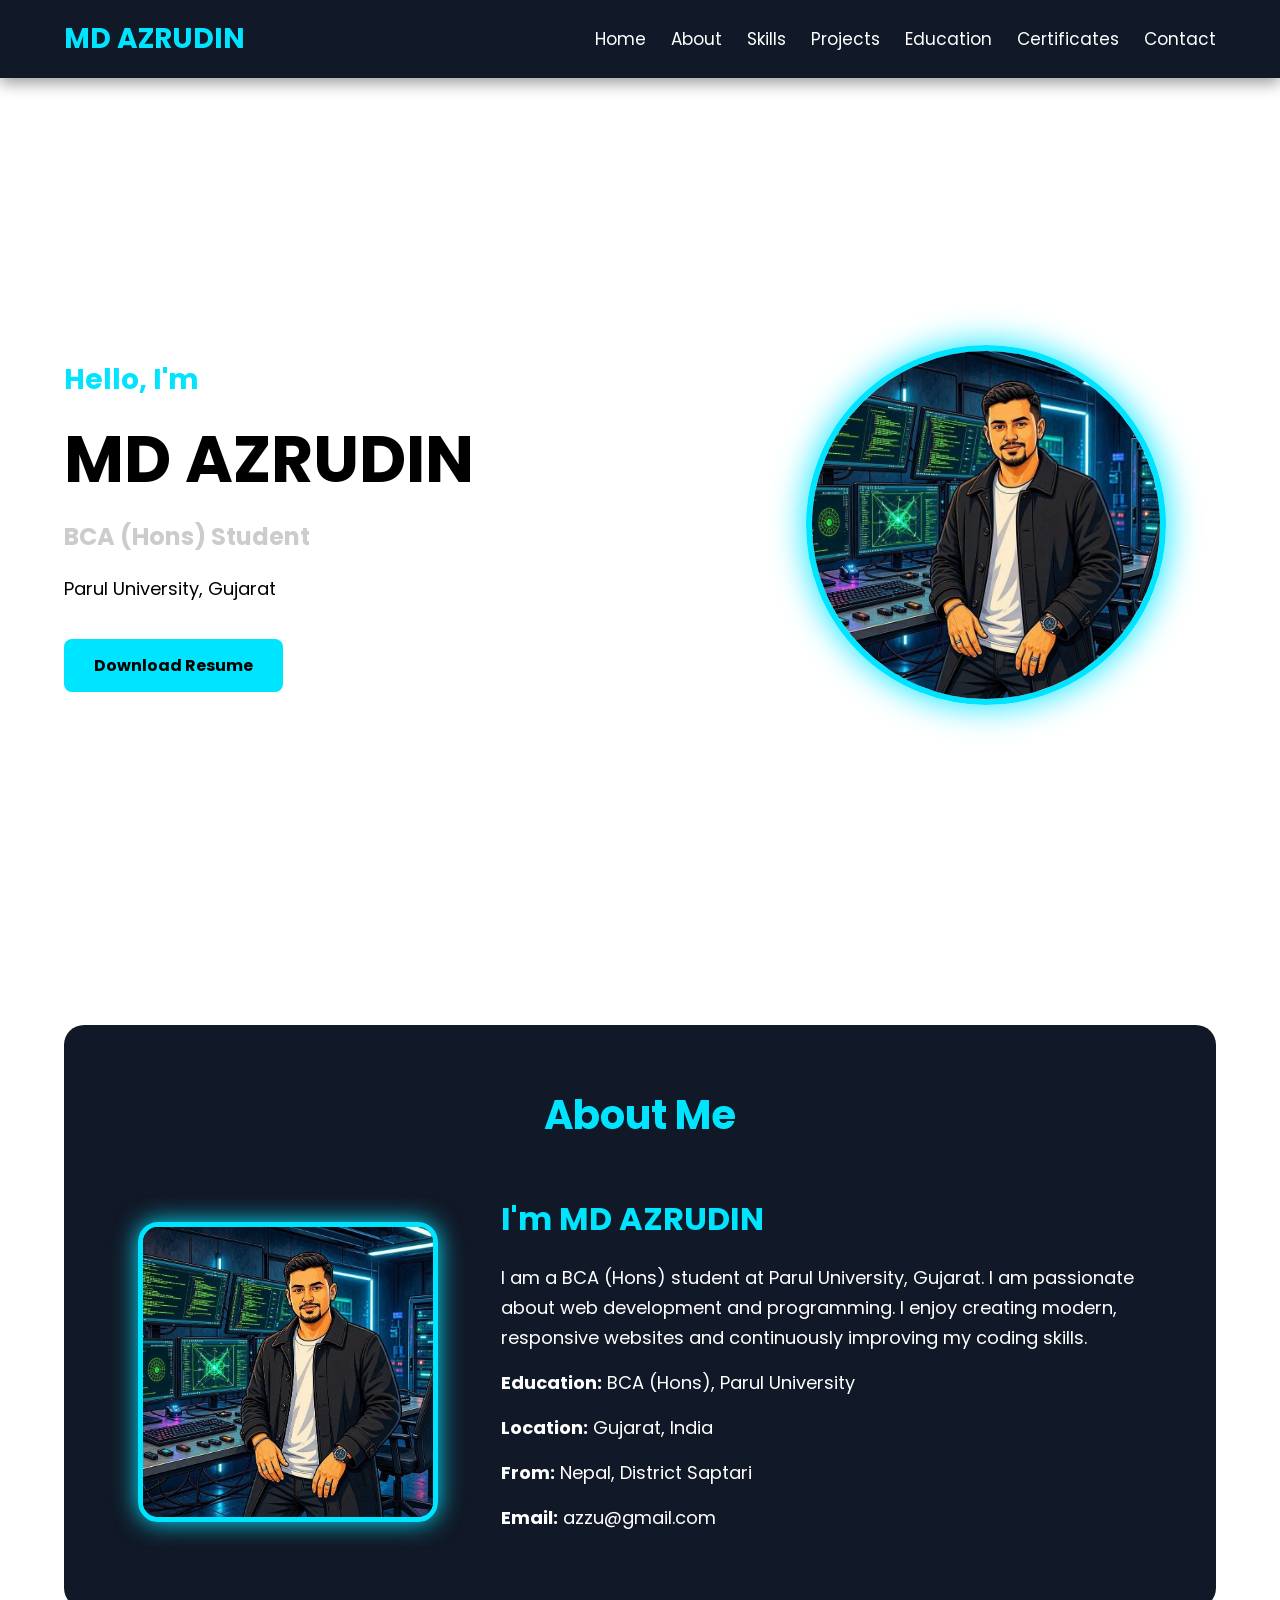
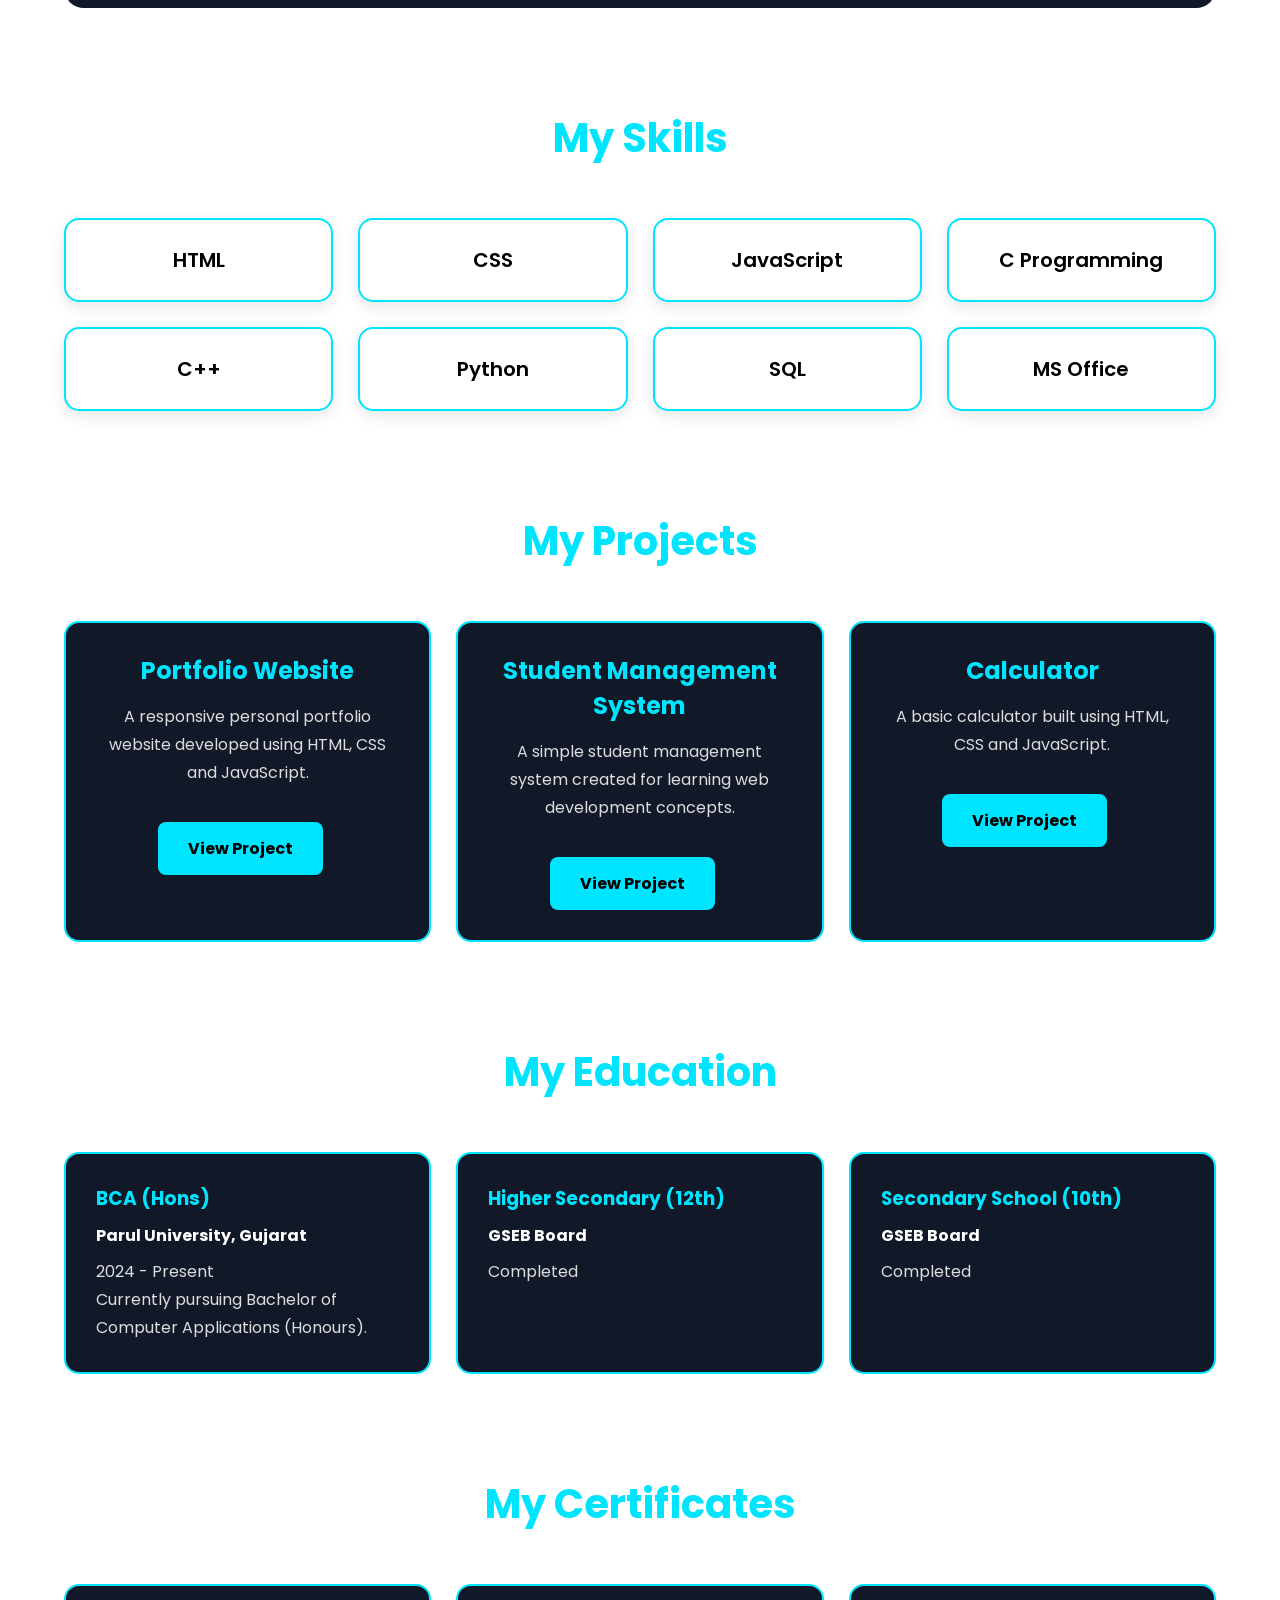
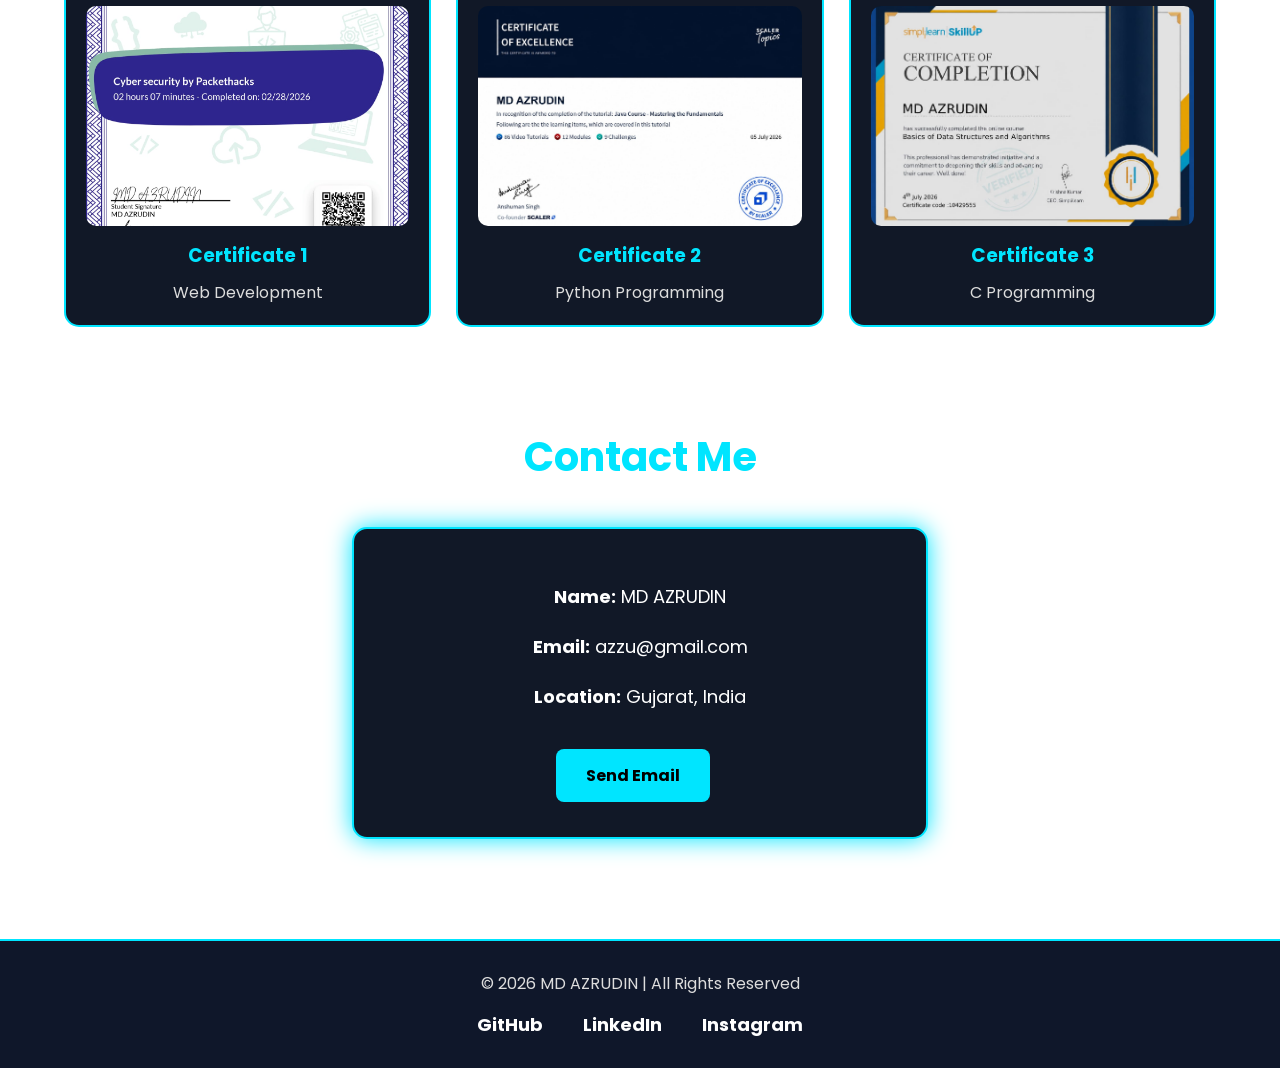
==== index.html @ 86a969c1 "Fix HTML structure and formatting issues" ====
1   <!DOCTYPE html>
<html lang="en">
<head>
    <meta charset="UTF-8">
    <meta name="viewport" content="width=device-width, initial-scale=1.0">
    <title>MD AZRUDIN | Portfolio</title>

    <link rel="stylesheet" href="style.css">

    <link href="https://fonts.googleapis.com/css2?family=Poppins:wght@300;400;600;700&display=swap" rel="stylesheet">
</head>

<body>

<header>

    <nav>

        <div class="logo">
            MD AZRUDIN
        </div>

        <ul>
          <li><a href="#">Home</a></li>
<li><a href="#about">About</a></li>
<li><a href="#skills">Skills</a></li>
<li><a href="#projects">Projects</a></li>
<li><a href="#education">Education</a></li>
<li><a href="#certificates">Certificates</a></li>
<li><a href="#contact">Contact</a></li>
         

        </ul>

    </nav>

</header>

<section class="hero">

    <div class="left">

        <h3>Hello, I'm</h3>

        <h1>MD AZRUDIN</h1>

        <h2>BCA (Hons) Student</h2>

        <p>
            Parul University, Gujarat
        </p>

    

<a href="resume.pdf" class="btn" download>Download Resume</a>
    </div>

    <div class="right">

        <img src="profile.jpg" alt="Profile">

    </div>

</section>
<section id="about" class="about">

    <h2>About Me</h2>

    <div class="about-container">

        <div class="about-image">
            <img src="profile.jpg" alt="About Photo">
        </div>

        <div class="about-text">
            <h3>I'm MD AZRUDIN</h3>

            <p>
                I am a BCA (Hons) student at Parul University, Gujarat. I am passionate about web development and programming. I enjoy creating modern, responsive websites and continuously improving my coding skills.
            </p>

            <p><strong>Education:</strong> BCA (Hons), Parul University</p>
            <p><strong>Location:</strong> Gujarat, India</p>
            <p><strong>From:</strong> Nepal, District Saptari</p>
            <p><strong>Email:</strong> azzu@gmail.com</p>

        </div>

    </div>

</section>
<section id="skills" class="skills">

    <h2>My Skills</h2>

    <div class="skills-container">

        <div class="skill-box">HTML</div>
        <div class="skill-box">CSS</div>
        <div class="skill-box">JavaScript</div>
        <div class="skill-box">C Programming</div>
        <div class="skill-box">C++</div>
        <div class="skill-box">Python</div>
        <div class="skill-box">SQL</div>
        <div class="skill-box">MS Office</div>

    </div>

</section>

<section id="projects" class="projects">

    <h2>My Projects</h2>

    <div class="projects-container">

        <div class="project-card">
            <h3>Portfolio Website</h3>
            <p>A responsive personal portfolio website developed using HTML, CSS and JavaScript.</p>
            <a href="#" class="btn">View Project</a>
        </div>

        <div class="project-card">
            <h3>Student Management System</h3>
            <p>A simple student management system created for learning web development concepts.</p>
            <a href="#" class="btn">View Project</a>
        </div>

        <div class="project-card">
            <h3>Calculator</h3>
            <p>A basic calculator built using HTML, CSS and JavaScript.</p>
            <a href="#" class="btn">View Project</a>
        </div>

    </div>

</section>
<!-- ===== EDUCATION SECTION ===== -->

<section id="education" class="education">

    <h2>My Education</h2>

    <div class="education-container">

        <div class="education-card">
            <h3>BCA (Hons)</h3>
            <h4>Parul University, Gujarat</h4>
            <p>2024 - Present</p>
            <p>Currently pursuing Bachelor of Computer Applications (Honours).</p>
        </div>

        <div class="education-card">
            <h3>Higher Secondary (12th)</h3>
            <h4>GSEB Board</h4>
            <p>Completed</p>
        </div>

        <div class="education-card">
            <h3>Secondary School (10th)</h3>
            <h4>GSEB Board</h4>
            <p>Completed</p>
        </div>

    </div>

</section>

<!-- 👇 IS JAGAH PASTE KARO -->

<section id="certificates" class="certificates">

    <h2>My Certificates</h2>

    <div class="certificates-container">

        <div class="certificate-card">
            <img src="certificate1.jpg" alt="Certificate 1">
            <h3>Certificate 1</h3>
            <p>Web Development</p>
        </div>

        <div class="certificate-card">
            <img src="certificate2.jpg" alt="Certificate 2">
            <h3>Certificate 2</h3>
            <p>Python Programming</p>
        </div>

        <div class="certificate-card">
            <img src="certificate3.jpg" alt="Certificate 3">
            <h3>Certificate 3</h3>
            <p>C Programming</p>
        </div>

    </div>

</section> 



<!-- ===== CONTACT SECTION ===== -->

<section id="contact" class="contact">

    <h2>Contact Me</h2>

    <div class="contact-box">

        <p><strong>Name:</strong> MD AZRUDIN</p>
        <p><strong>Email:</strong> azzu@gmail.com</p>
        <p><strong>Location:</strong> Gujarat, India</p>

        <a href="mailto:azzu@gmail.com" class="btn">
            Send Email
        </a>

    </div>

</section>

<!-- ===== FOOTER ===== -->

<footer>

    <p>
        © 2026 MD AZRUDIN | All Rights Reserved
    </p>

    <div class="social-links">

       <a href="https://github.com/md-azrudin" target="_blank">GitHub</a>
        <a href="https://www.linkedin.com/in/md-azrudin-82246241b/" target="_blank">LinkedIn</a>
        <a href="https://www.instagram.com/azzu_rain/" target="_blank">Instagram</a>
    </div>

</footer>
</body>
</html>
---- style.css ----
/* ===========================
   MD AZRUDIN PORTFOLIO
=========================== */

*{
    margin:0;
    padding:0;
    box-sizing:border-box;
    font-family:'Poppins',sans-serif;
}

/* ===== NAVBAR ===== */

header{
    width:100%;
    position:fixed;
    top:0;
    left:0;
    background:#111827;
    box-shadow:0 5px 15px rgba(0,0,0,.4);
    z-index:1000;
}

nav{
    width:90%;
    margin:auto;
    display:flex;
    justify-content:space-between;
    align-items:center;
    padding:18px 0;
}

.logo{
    font-size:28px;
    font-weight:bold;
    color:#00e5ff;
}

nav ul{
    list-style:none;
    display:flex;
}

nav ul li{
    margin-left:25px;
}

nav ul li a{
    text-decoration:none;
    color:#fff;
    font-size:17px;
    transition:.3s;
}

nav ul li a:hover{
    color:#00e5ff;
}

/* ===== HERO ===== */

.hero{
    width:90%;
    margin:auto;
    min-height:100vh;
    display:flex;
    justify-content:space-between;
    align-items:center;
    padding-top:100px;
}

.left{
    width:50%;
}

.left h3{
    color:#00e5ff;
    font-size:28px;
}

.left h1{
    font-size:65px;
    margin:10px 0;
}

.left h2{
    color:#cccccc;
    margin-bottom:20px;
}

.left p{
    font-size:18px;
    line-height:30px;
    margin-bottom:20px;
}
.btn{
    display:inline-block;
    padding:14px 30px;
    margin-right:15px;
    margin-top:15px;
    text-decoration:none;
    border-radius:8px;
    background:#00e5ff;
    color:#000;
    font-size:16px;
    font-weight:bold;
    transition:.3s;
}

.btn:hover{
    transform:translateY(-5px);
    background:#00c8dd;
    color:#000;
}


.right{
    width:40%;
    display:flex;
    justify-content:center;
}

.right img{
    width:360px;
    height:360px;
    object-fit:cover;
    border-radius:50%;
    border:6px solid #00e5ff;
    box-shadow:0 0 35px #00e5ff;
}

/* ===== MOBILE ===== */

@media(max-width:900px){
header{
     position:relative;
}

.hero{
    flex-direction:column-reverse;
    text-align:center;
   padding-top:20px;
}

.left{
    width:100%;
}

.right{
    width:100%;
    margin-bottom:40px;
}

.right img{
    width:250px;
    height:250px;
}

.left h1{
    font-size:42px;
}

nav{
    flex-direction:column;
}

nav ul{
    margin-top:15px;
    flex-wrap:wrap;
    justify-content:center;
}

nav ul li{
    margin:10px;
}

}/* ===== ABOUT ===== */

.about{
    width:90%;
    margin:100px auto;
    background:#111827;
    padding:60px;
    border-radius:20px;
}
.about h2{
    text-align:center;
    font-size:40px;
    color:#00e5ff;
    margin-bottom:50px;
}

.about-container{
    display:flex;
    justify-content:space-between;
    align-items:center;
    gap:50px;
}

.about-image{
    flex:1;
    text-align:center;
}

.about-image img{
    width:300px;
    height:300px;
    object-fit:cover;
    border-radius:20px;
    border:5px solid #00e5ff;
    box-shadow:0 0 25px #00e5ff;
}

.about-text{
    flex:2;
}
.about-text h3{
    font-size:32px;
    margin-bottom:20px;
    color:#00e5ff;
}
.about-text p{
    font-size:18px;
    line-height:30px;
    margin-bottom:15px;
    color:white;
}


@media(max-width:900px){

.about-container{
    flex-direction:column;
    text-align:center;
}

.about-image img{
    width:220px;
    height:220px;
}

}/* ===== SKILLS ===== */

.skills{
    width:90%;
    margin:100px auto;
}

.skills h2{
    text-align:center;
    font-size:40px;
    color:#00e5ff;
    margin-bottom:50px;
}

.skills-container{
    display:grid;
    grid-template-columns:repeat(4,1fr);
    gap:25px;
}

.skill-box{
    background:#111827;
    padding:30px;
    text-align:center;
    border-radius:15px;
    font-size:20px;
    font-weight:bold;
    border:2px solid #00e5ff;
    transition:.3s;
}

.skill-box:hover{
    transform:translateY(-10px);
    box-shadow:0 0 25px #00e5ff;
}


@media(max-width:900px){

.skills-container{
    grid-template-columns:repeat(2,1fr);
}

}

@media(max-width:500px){

.skills-container{
    grid-template-columns:1fr;
}

}/* ===== PROJECTS ===== */

.projects{
    width:90%;
    margin:100px auto;
}

.projects h2{
    text-align:center;
    font-size:40px;
    color:#00e5ff;
    margin-bottom:50px;
}

.projects-container{
    display:grid;
    grid-template-columns:repeat(3,1fr);
    gap:25px;
}

.project-card{
    background:#111827;
    padding:30px;
    border-radius:15px;
    border:2px solid #00e5ff;
    transition:.3s;
    text-align:center;
}

.project-card:hover{
    transform:translateY(-10px);
    box-shadow:0 0 25px #00e5ff;
}

.project-card h3{
    color:#00e5ff;
    margin-bottom:15px;
    font-size:24px;
}

.project-card p{
    color:#ddd;
    line-height:28px;
    margin-bottom:20px;
}

@media(max-width:900px){

.projects-container{
    grid-template-columns:1fr;
}

}
/* ===== EDUCATION ===== */

.education{
    width:90%;
    margin:100px auto;
}

.education h2{
    text-align:center;
    font-size:40px;
    color:#00e5ff;
    margin-bottom:50px;
}

.education-container{
    display:grid;
    grid-template-columns:repeat(3,1fr);
    gap:25px;
}

.education-card{
    background:#111827;
    padding:30px;
    border:2px solid #00e5ff;
    border-radius:15px;
    transition:.3s;
}

.education-card:hover{
    transform:translateY(-10px);
    box-shadow:0 0 25px #00e5ff;
}

.education-card h3{
    color:#00e5ff;
    margin-bottom:10px;
}

.education-card h4{
    color:#fff;
    margin-bottom:10px;
}

.education-card p{
    color:#ddd;
    line-height:28px;
}
@media(max-width:900px){

.education-container{
    grid-template-columns:1fr;
}

}
/* ===== CERTIFICATES ===== */

.certificates{
    width:90%;
    margin:100px auto;
}

.certificates h2{
    text-align:center;
    font-size:40px;
    color:#00e5ff;
    margin-bottom:50px;
}

.certificates-container{
    display:grid;
    grid-template-columns:repeat(3,1fr);
    gap:25px;
}

.certificate-card{
    background:#111827;
    border:2px solid #00e5ff;
    border-radius:15px;
    padding:20px;
    text-align:center;
    transition:.3s;
}

.certificate-card:hover{
    transform:translateY(-10px);
    box-shadow:0 0 25px #00e5ff;
}

.certificate-card img{
    width:100%;
    height:220px;
    object-fit:cover;
    border-radius:10px;
    margin-bottom:15px;
}

.certificate-card h3{
    color:#00e5ff;
    margin-bottom:10px;
}

.certificate-card p{
    color:#ddd;
}

@media(max-width:900px){
    .certificates-container{
        grid-template-columns:1fr;
    }
}/* ===== CONTACT ===== */

.contact{
    width:90%;
    margin:100px auto;
    text-align:center;
}

.contact h2{
    font-size:40px;
    color:#00e5ff;
    margin-bottom:50px;
}

.contact-box{
    background:#111827;
    width:400px;
    margin:auto;
    padding:30px;
    border-radius:15px;
    border:2px solid #00e5ff;
    box-shadow:0 0 25px #00e5ff;
}

.contact-box p{
    color:#ddd;
    font-size:18px;
    line-height:35px;
}/* ===== FOOTER ===== */

footer{
    width:100%;
    background:#111827;
    text-align:center;
    padding:20px;
    margin-top:50px;
    border-top:2px solid #00e5ff;
}

footer p{
    color:#ddd;
    font-size:16px;
}/* ===== SOCIAL LINKS ===== */

.social-links{
    margin-top:15px;
}

.social-links a{
    color:#00e5ff;
    text-decoration:none;
    margin:0 10px;
    font-size:16px;
    font-weight:bold;
}

.social-links a:hover{
    color:white;
}/* ===== CONTACT SECTION ===== */

.contact{
    width:90%;
    margin:100px auto;
    text-align:center;
}

.contact h2{
    font-size:40px;
    color:#00e5ff;
    margin-bottom:40px;
}

.contact-box{
    background:#111827;
    width:50%;
    margin:auto;
    padding:35px;
    border-radius:15px;
    border:2px solid #00e5ff;
    box-shadow:0 0 25px #00e5ff;
}

.contact-box p{
    color:#fff;
    font-size:18px;
    margin:15px 0;
}

.contact-box .btn{
    margin-top:20px;
}


@media(max-width:900px){

.contact-box{
    width:90%;
}


}

.skill-box{
    background:#fff;
    padding:25px;
    border-radius:15px;
    box-shadow:0 5px 15px rgba(0,0,0,0.1);
    transition:0.3s;
    font-size:20px;
    font-weight:600;
    .skill-box{
    color:#111827;
}

body{
    background:#0f172a;
    color:white;
    scroll-behavior:smooth;
}
}/*================ FOOTER =================*/

footer{
    background:#0f172a;
    color:#fff;
    text-align:center;
    padding:30px 20px;
}

footer p{
    margin-bottom:15px;
    font-size:16px;
}

.social-links{
    display:flex;
    justify-content:center;
    gap:20px;
    flex-wrap:wrap;
}

.social-links a{
    color:white;
    text-decoration:none;
    font-size:18px;
    transition:.3s;
}

.social-links a:hover{
    color:#00e5ff;
    transform:translateY(-3px);
}
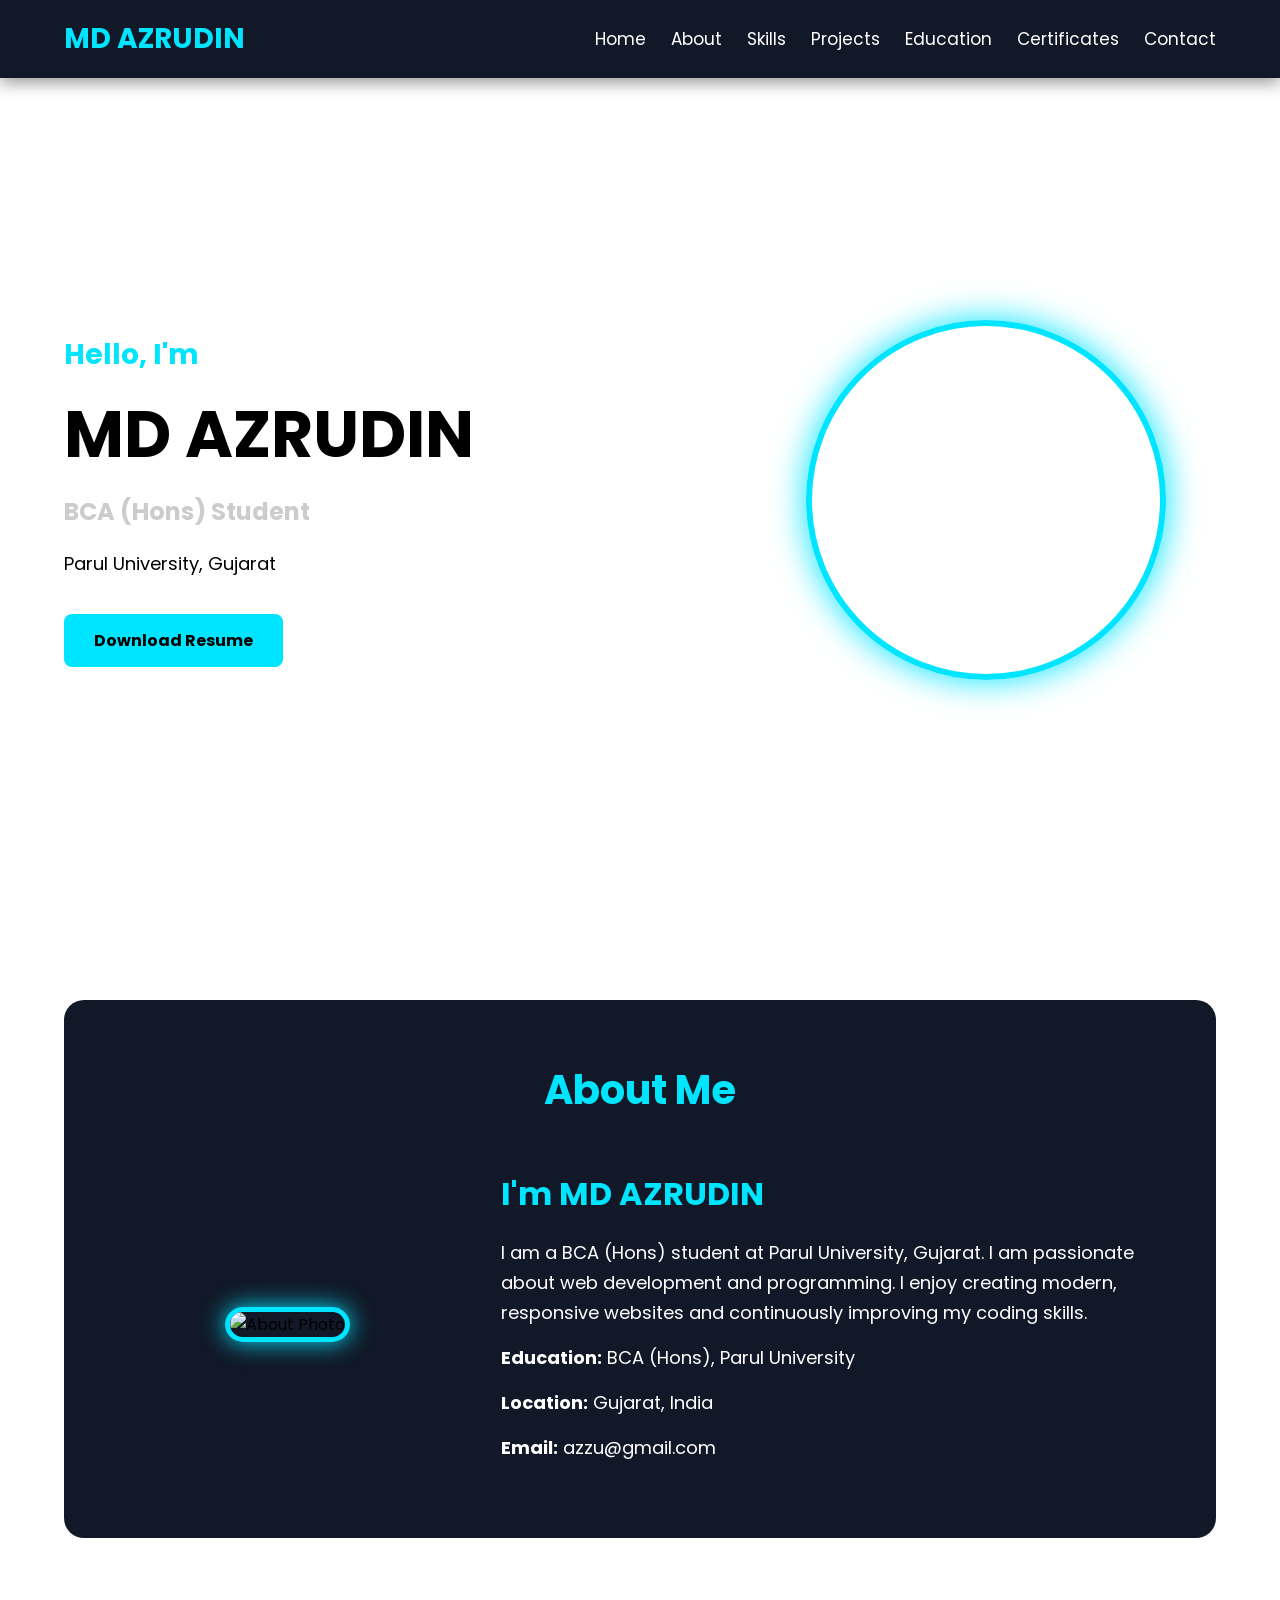
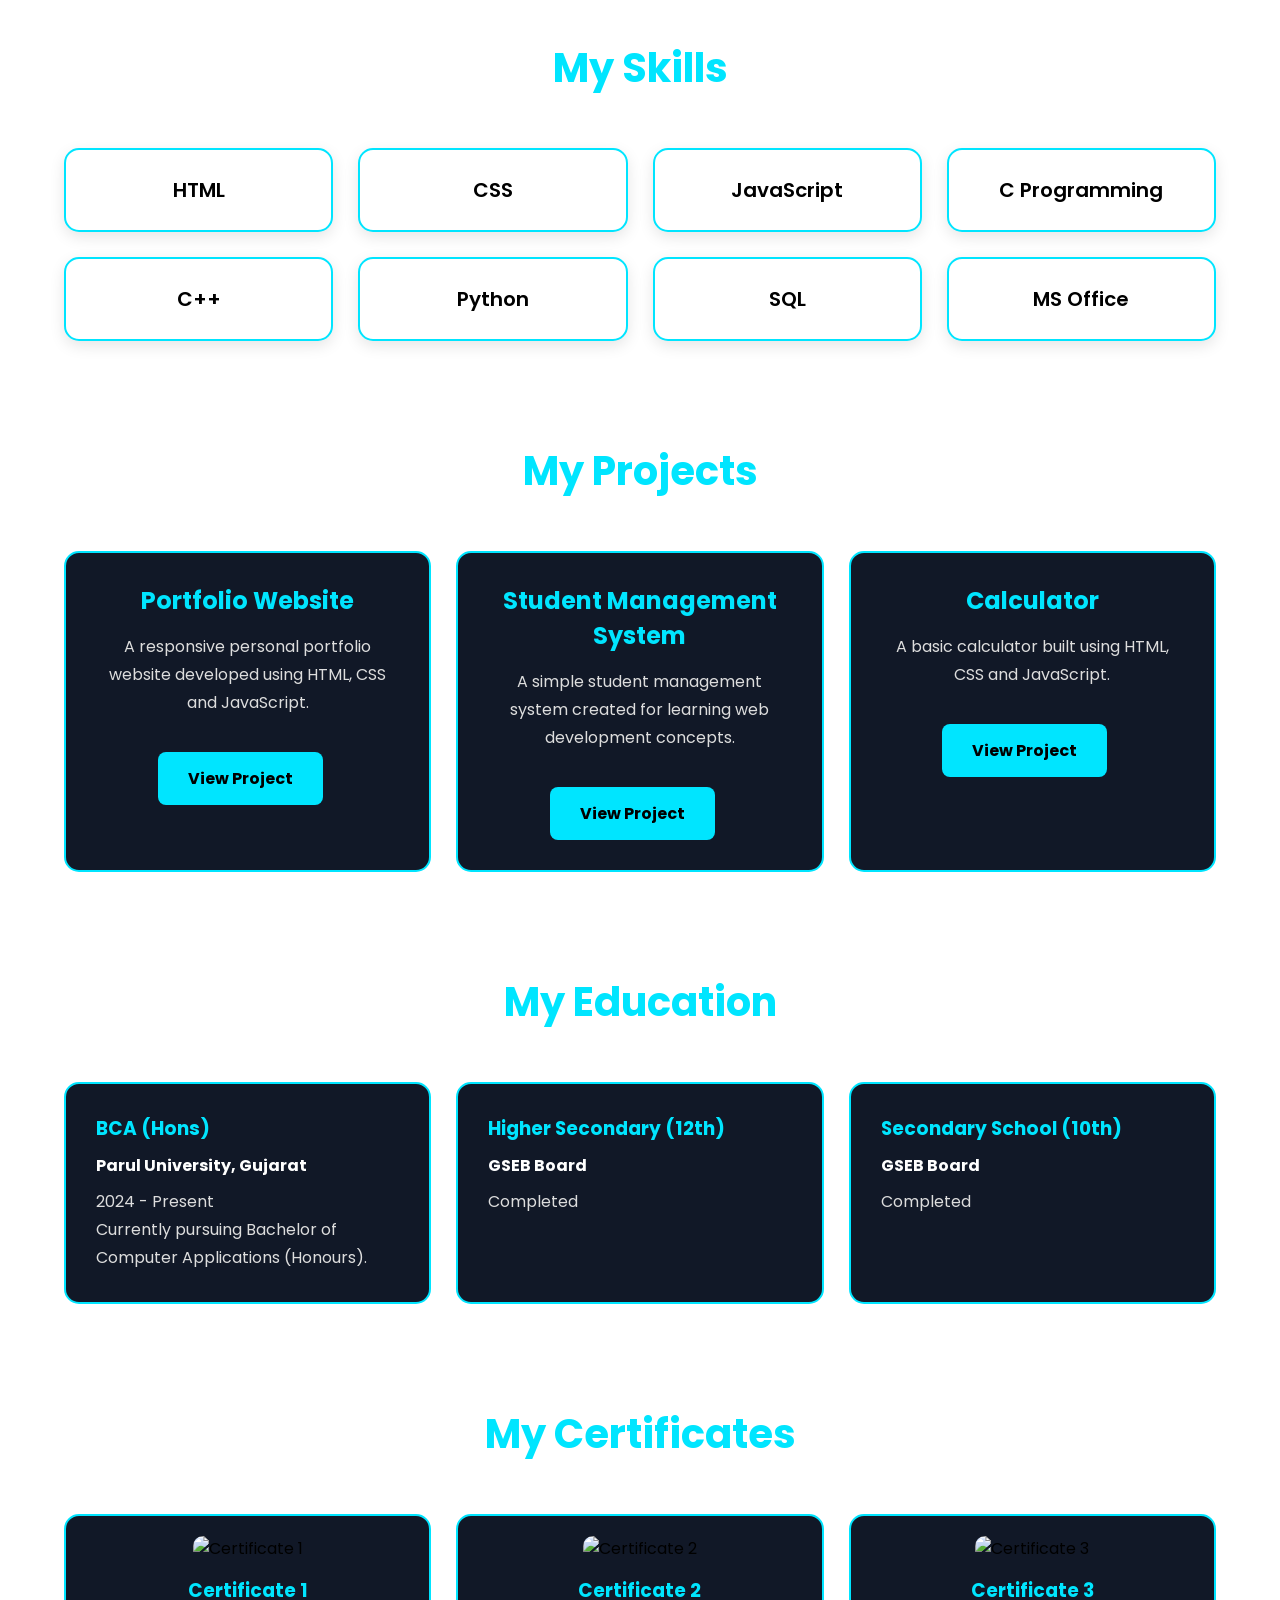
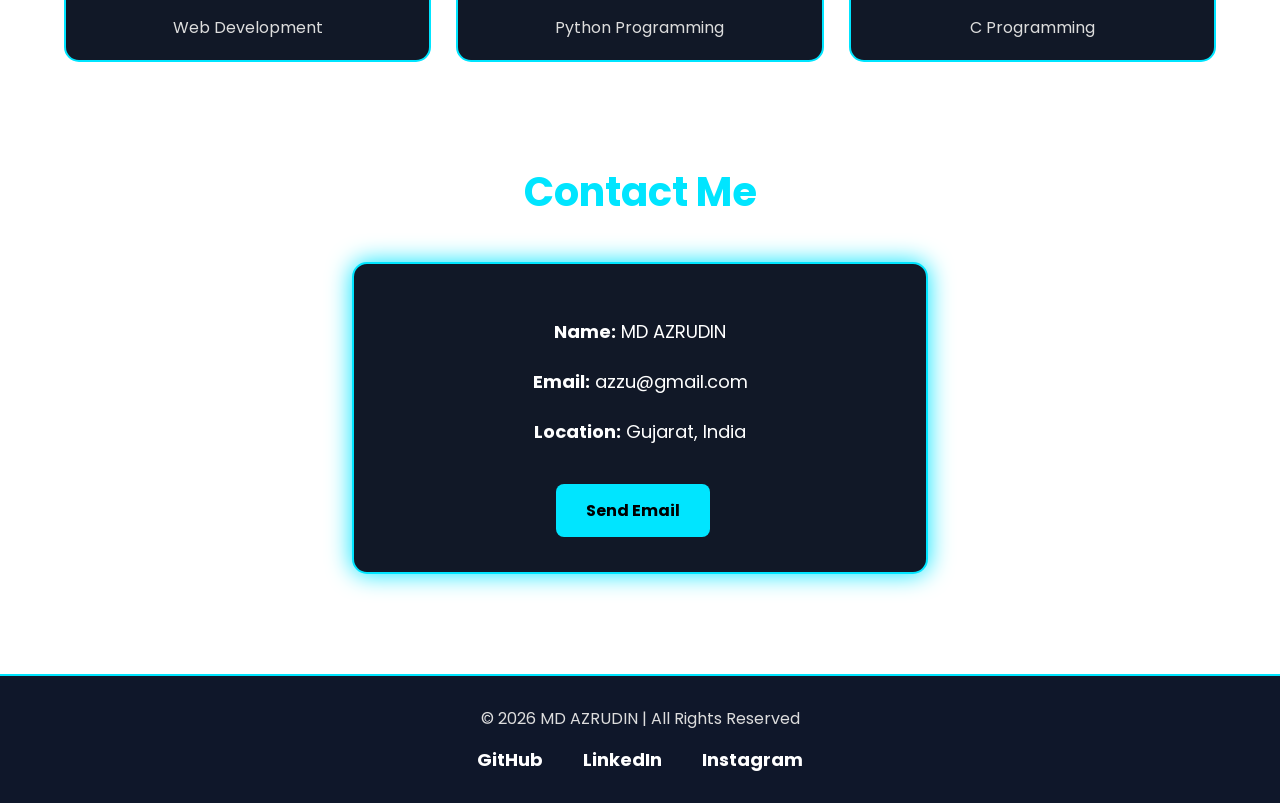
==== commit ee2f2c81: "Integrate Google Analytics tracking code Added Google Analytics tracking code to the head section." ====
--- a/index.html
+++ b/index.html
@@ -1,17 +1,26 @@
-1   <!DOCTYPE html>
+  <!DOCTYPE html>
 <html lang="en">
 <head>
     <meta charset="UTF-8">
     <meta name="viewport" content="width=device-width, initial-scale=1.0">
     <title>MD AZRUDIN | Portfolio</title>
 
+    <!-- Google tag (gtag.js) -->
+    <script async src="https://www.googletagmanager.com/gtag/js?id=G-GSC774FDTS"></script>
+    <script>
+      window.dataLayer = window.dataLayer || [];
+      function gtag(){dataLayer.push(arguments);}
+      gtag('js', new Date());
+
+      gtag('config', 'G-GSC774FDTS');
+    </script>
+
     <link rel="stylesheet" href="style.css">
 
     <link href="https://fonts.googleapis.com/css2?family=Poppins:wght@300;400;600;700&display=swap" rel="stylesheet">
 </head>
 
 <body>
-
 <header>
 
     <nav>
@@ -50,14 +59,14 @@
             Parul University, Gujarat
         </p>
 
-    
+     
 
 <a href="resume.pdf" class="btn" download>Download Resume</a>
     </div>
 
     <div class="right">
 
-        <img src="profile.jpg" alt="Profile">
+        <img src="images/profile.jpg" alt="Profile">
 
     </div>
 
@@ -69,7 +78,7 @@
     <div class="about-container">
 
         <div class="about-image">
-            <img src="profile.jpg" alt="About Photo">
+            <img src="images/profile.jpg" alt="About Photo">
         </div>
 
         <div class="about-text">
@@ -81,7 +90,6 @@
 
             <p><strong>Education:</strong> BCA (Hons), Parul University</p>
             <p><strong>Location:</strong> Gujarat, India</p>
-            <p><strong>From:</strong> Nepal, District Saptari</p>
             <p><strong>Email:</strong> azzu@gmail.com</p>
 
         </div>
@@ -175,19 +183,19 @@
     <div class="certificates-container">
 
         <div class="certificate-card">
-            <img src="certificate1.jpg" alt="Certificate 1">
+            <img src="./images/certificates/certificate1.jpg" alt="Certificate 1">
             <h3>Certificate 1</h3>
             <p>Web Development</p>
         </div>
 
         <div class="certificate-card">
-            <img src="certificate2.jpg" alt="Certificate 2">
+            <img src="./images/certificates/certificate2.jpg" alt="Certificate 2">
             <h3>Certificate 2</h3>
             <p>Python Programming</p>
         </div>
 
         <div class="certificate-card">
-            <img src="certificate3.jpg" alt="Certificate 3">
+            <img src="./images/certificates/certificate3.jpg" alt="Certificate 3">
             <h3>Certificate 3</h3>
             <p>C Programming</p>
         </div>
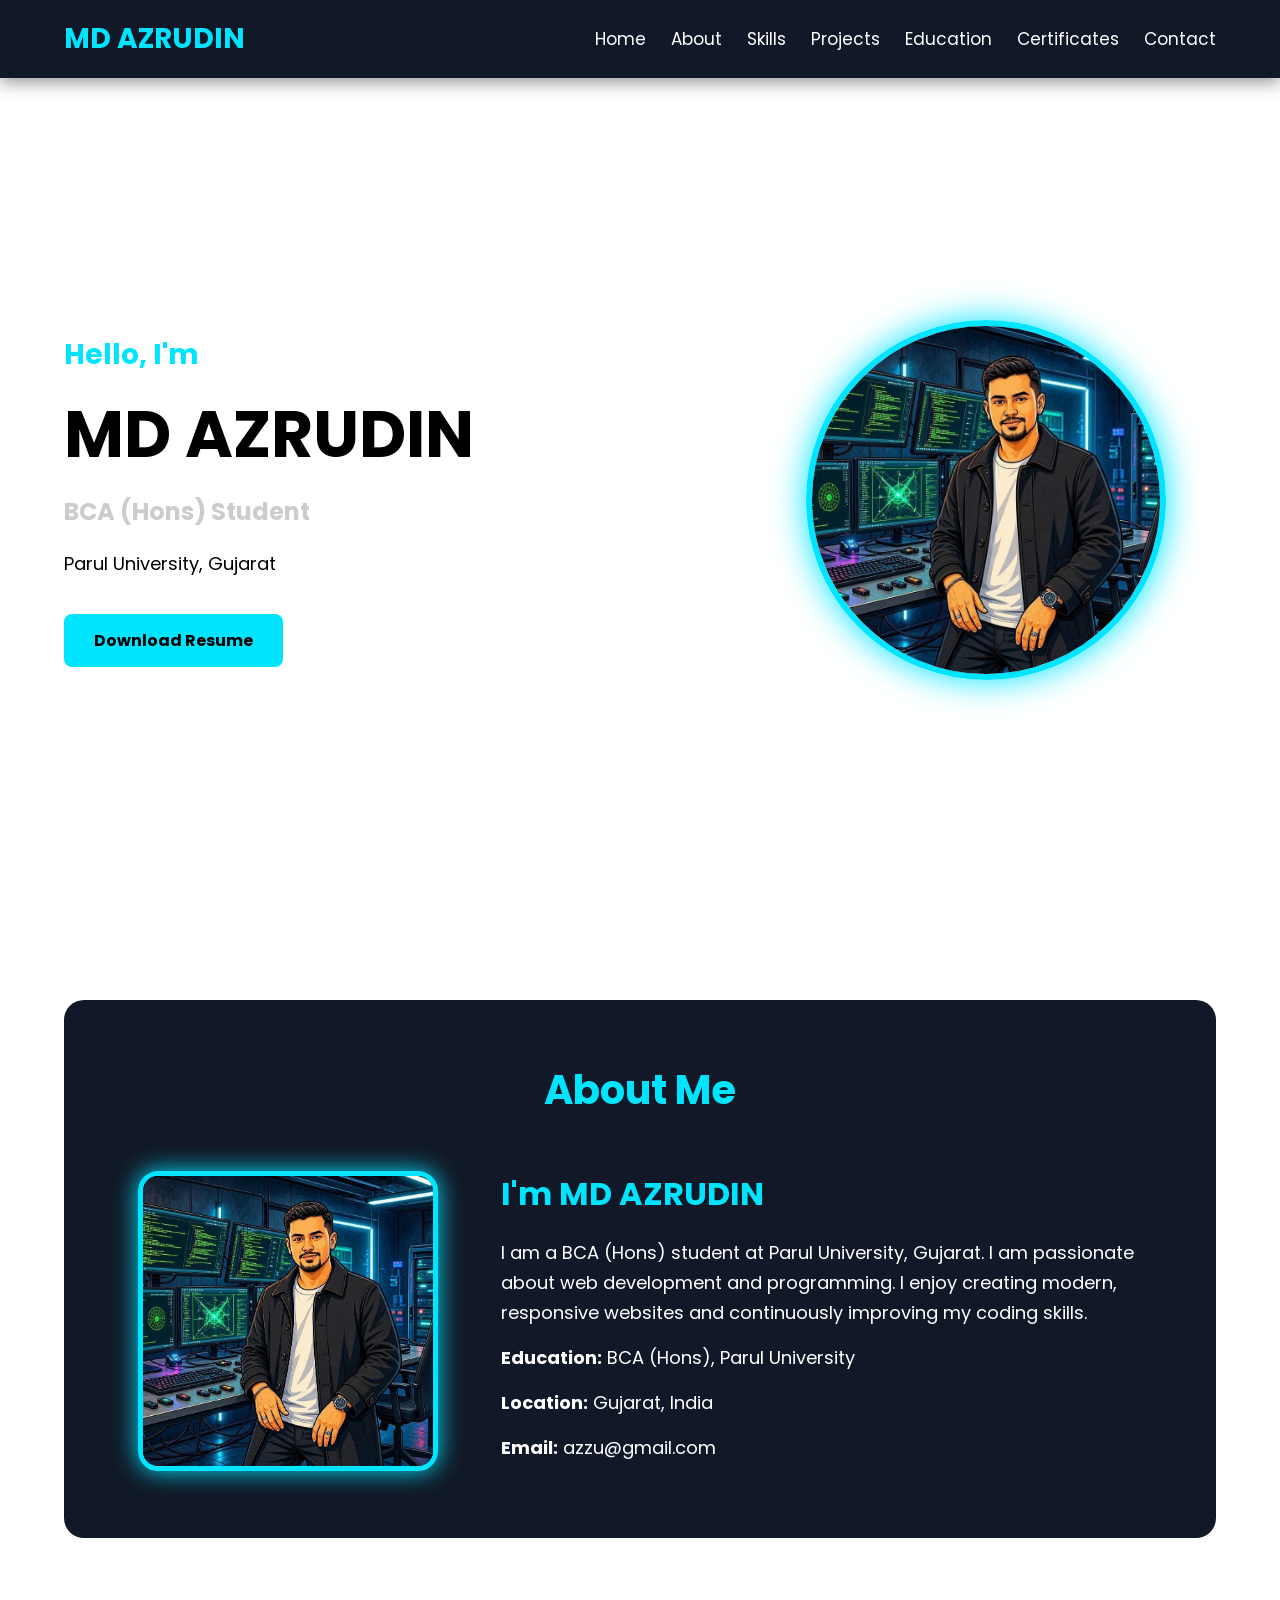
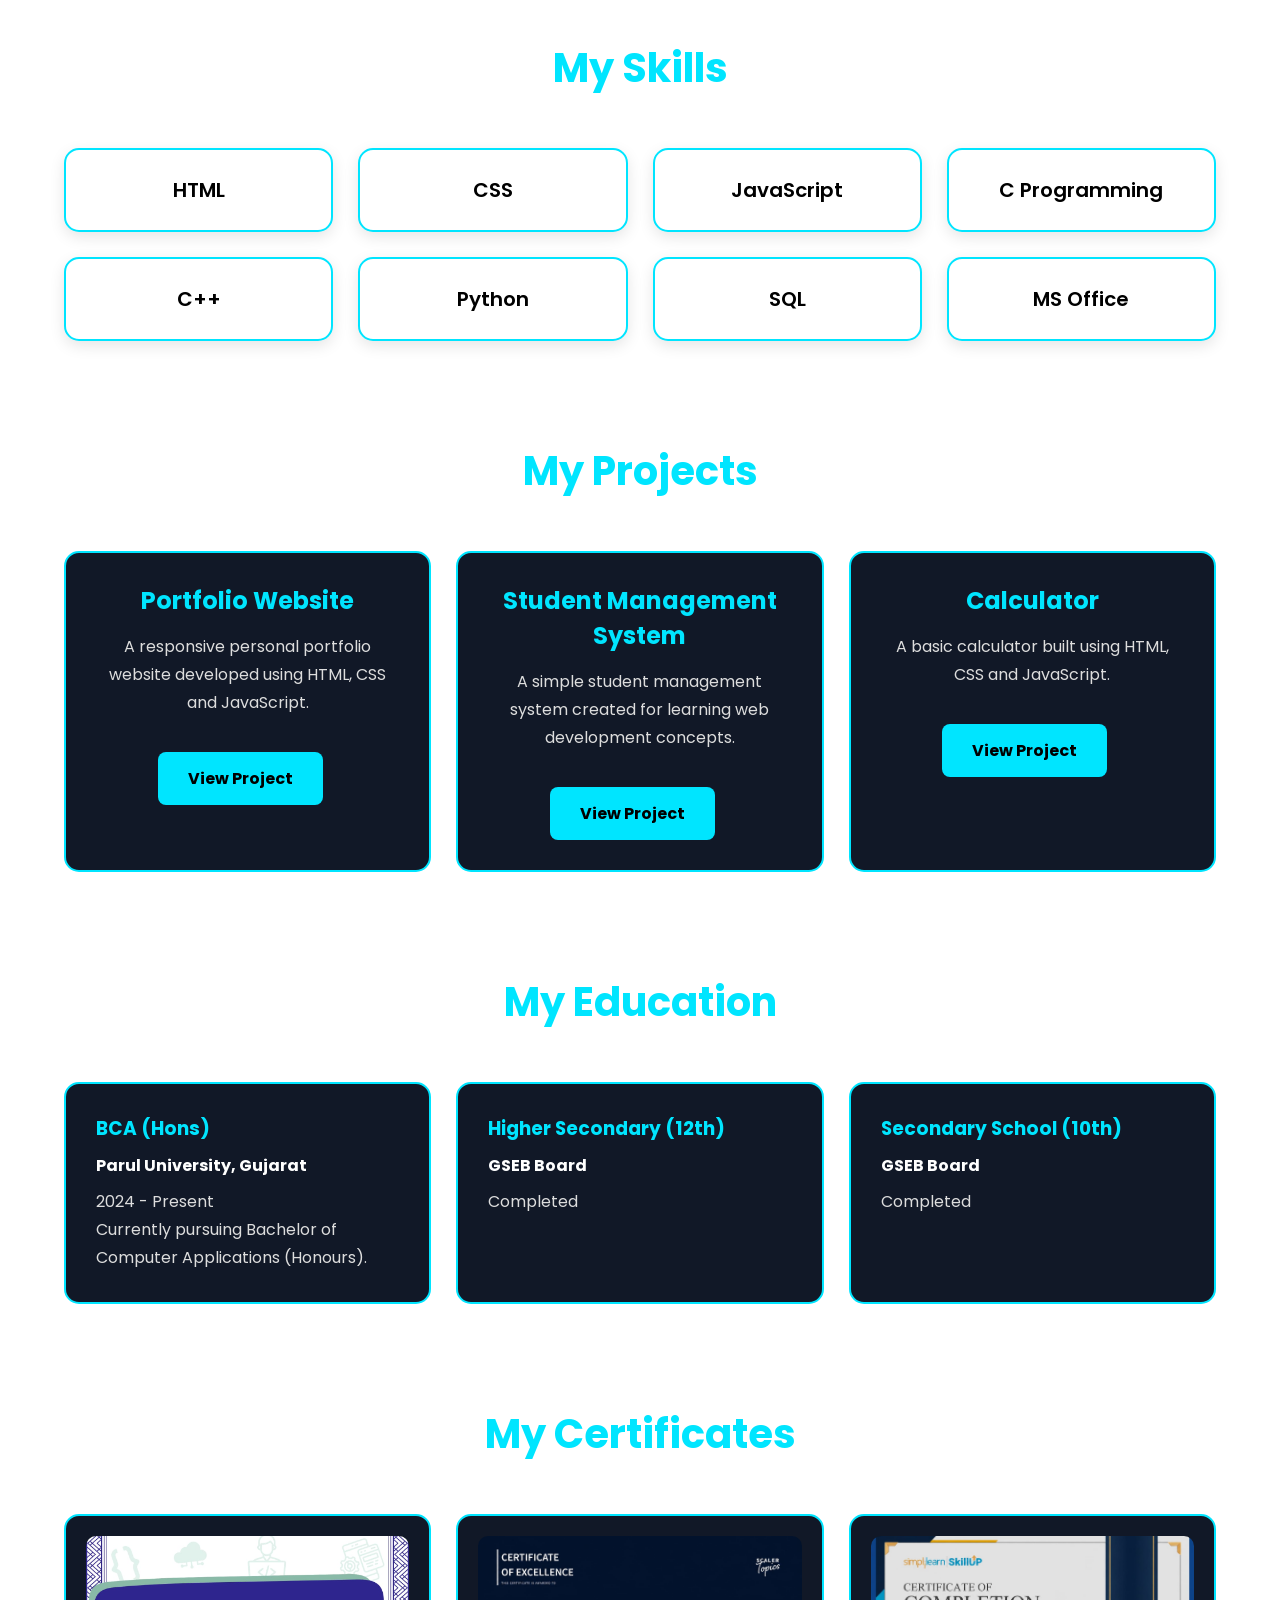
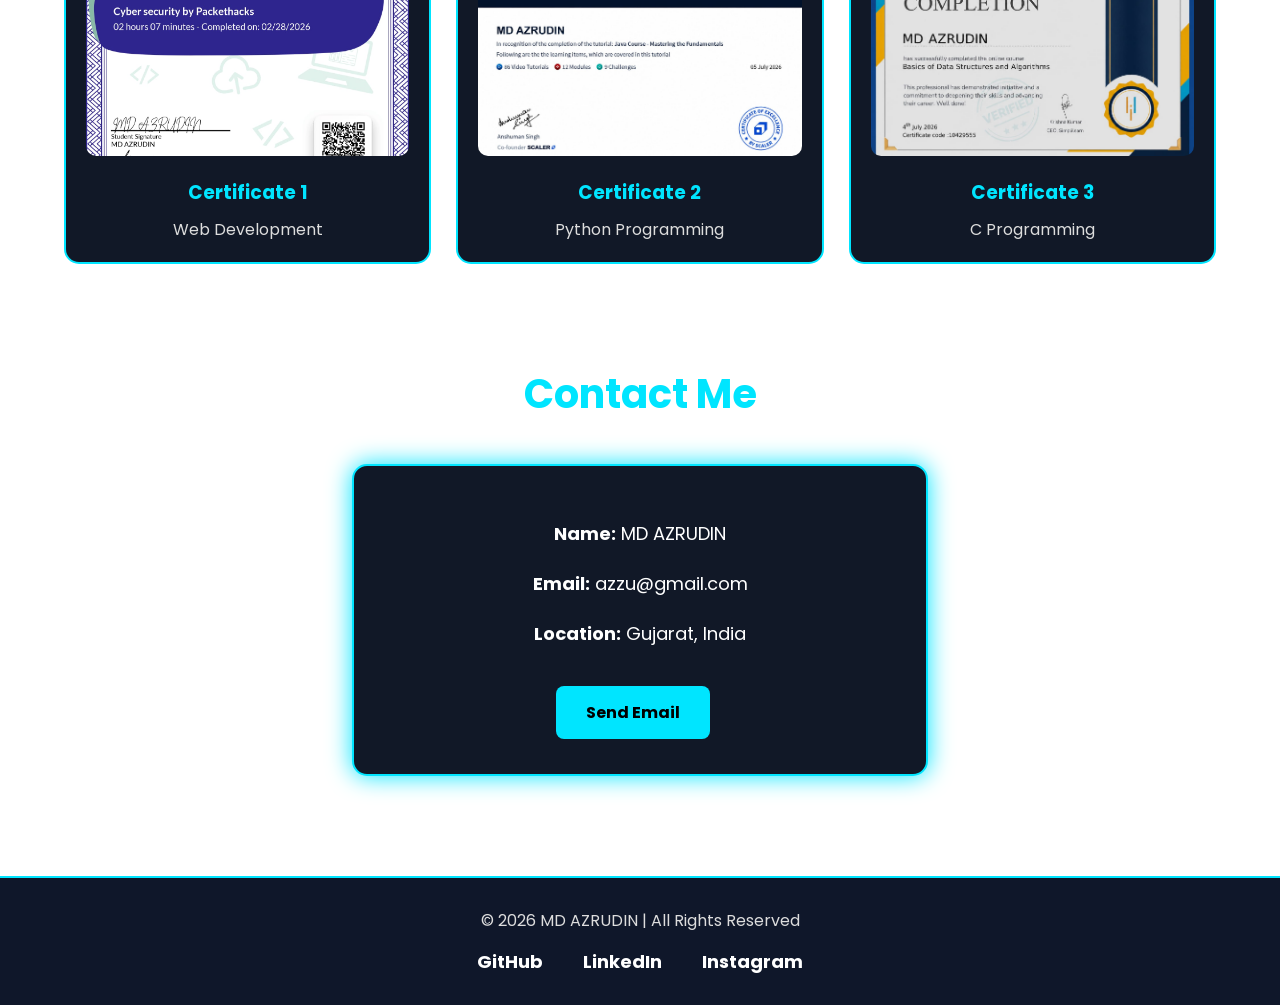
==== commit 292988a5: "Fix HTML structure and formatting Reformatted HTML document to correct syntax and structure." ====
--- a/index.html
+++ b/index.html
@@ -5,16 +5,7 @@
     <meta name="viewport" content="width=device-width, initial-scale=1.0">
     <title>MD AZRUDIN | Portfolio</title>
 
-    <!-- Google tag (gtag.js) -->
-    <script async src="https://www.googletagmanager.com/gtag/js?id=G-GSC774FDTS"></script>
-    <script>
-      window.dataLayer = window.dataLayer || [];
-      function gtag(){dataLayer.push(arguments);}
-      gtag('js', new Date());
-
-      gtag('config', 'G-GSC774FDTS');
-    </script>
-
+   
     <link rel="stylesheet" href="style.css">
 
     <link href="https://fonts.googleapis.com/css2?family=Poppins:wght@300;400;600;700&display=swap" rel="stylesheet">
@@ -66,7 +57,7 @@
 
     <div class="right">
 
-        <img src="images/profile.jpg" alt="Profile">
+      <img src="profile.jpg" alt="Profile">  
 
     </div>
 
@@ -78,7 +69,7 @@
     <div class="about-container">
 
         <div class="about-image">
-            <img src="images/profile.jpg" alt="About Photo">
+            <img src="profile.jpg" alt="About Photo">
         </div>
 
         <div class="about-text">
@@ -183,19 +174,19 @@
     <div class="certificates-container">
 
         <div class="certificate-card">
-            <img src="./images/certificates/certificate1.jpg" alt="Certificate 1">
+            <img src="certificate1.jpg" alt="Certificate 1">
             <h3>Certificate 1</h3>
             <p>Web Development</p>
         </div>
 
         <div class="certificate-card">
-            <img src="./images/certificates/certificate2.jpg" alt="Certificate 2">
+           <img src="certificate2.jpg" alt="Certificate 2">
             <h3>Certificate 2</h3>
             <p>Python Programming</p>
         </div>
 
         <div class="certificate-card">
-            <img src="./images/certificates/certificate3.jpg" alt="Certificate 3">
+          <img src="certificate3.jpg" alt="Certificate 3">
             <h3>Certificate 3</h3>
             <p>C Programming</p>
         </div>
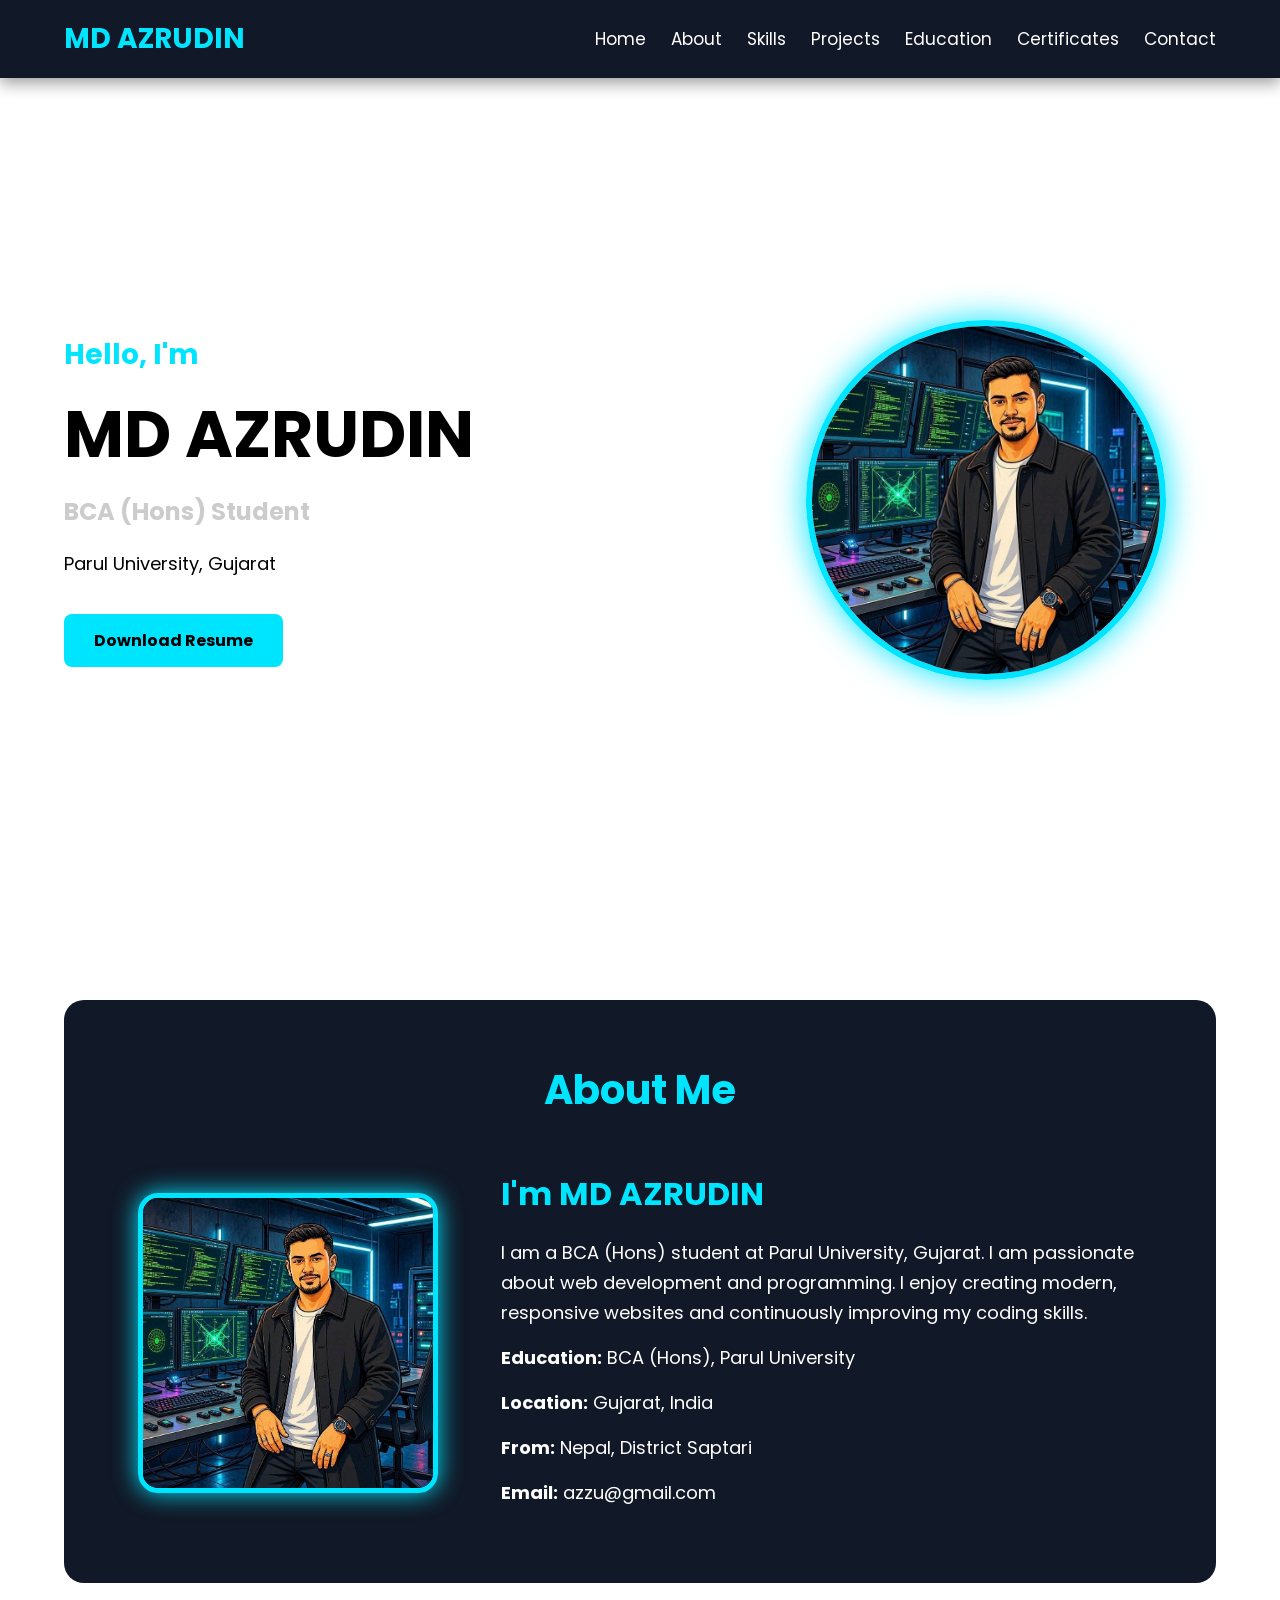
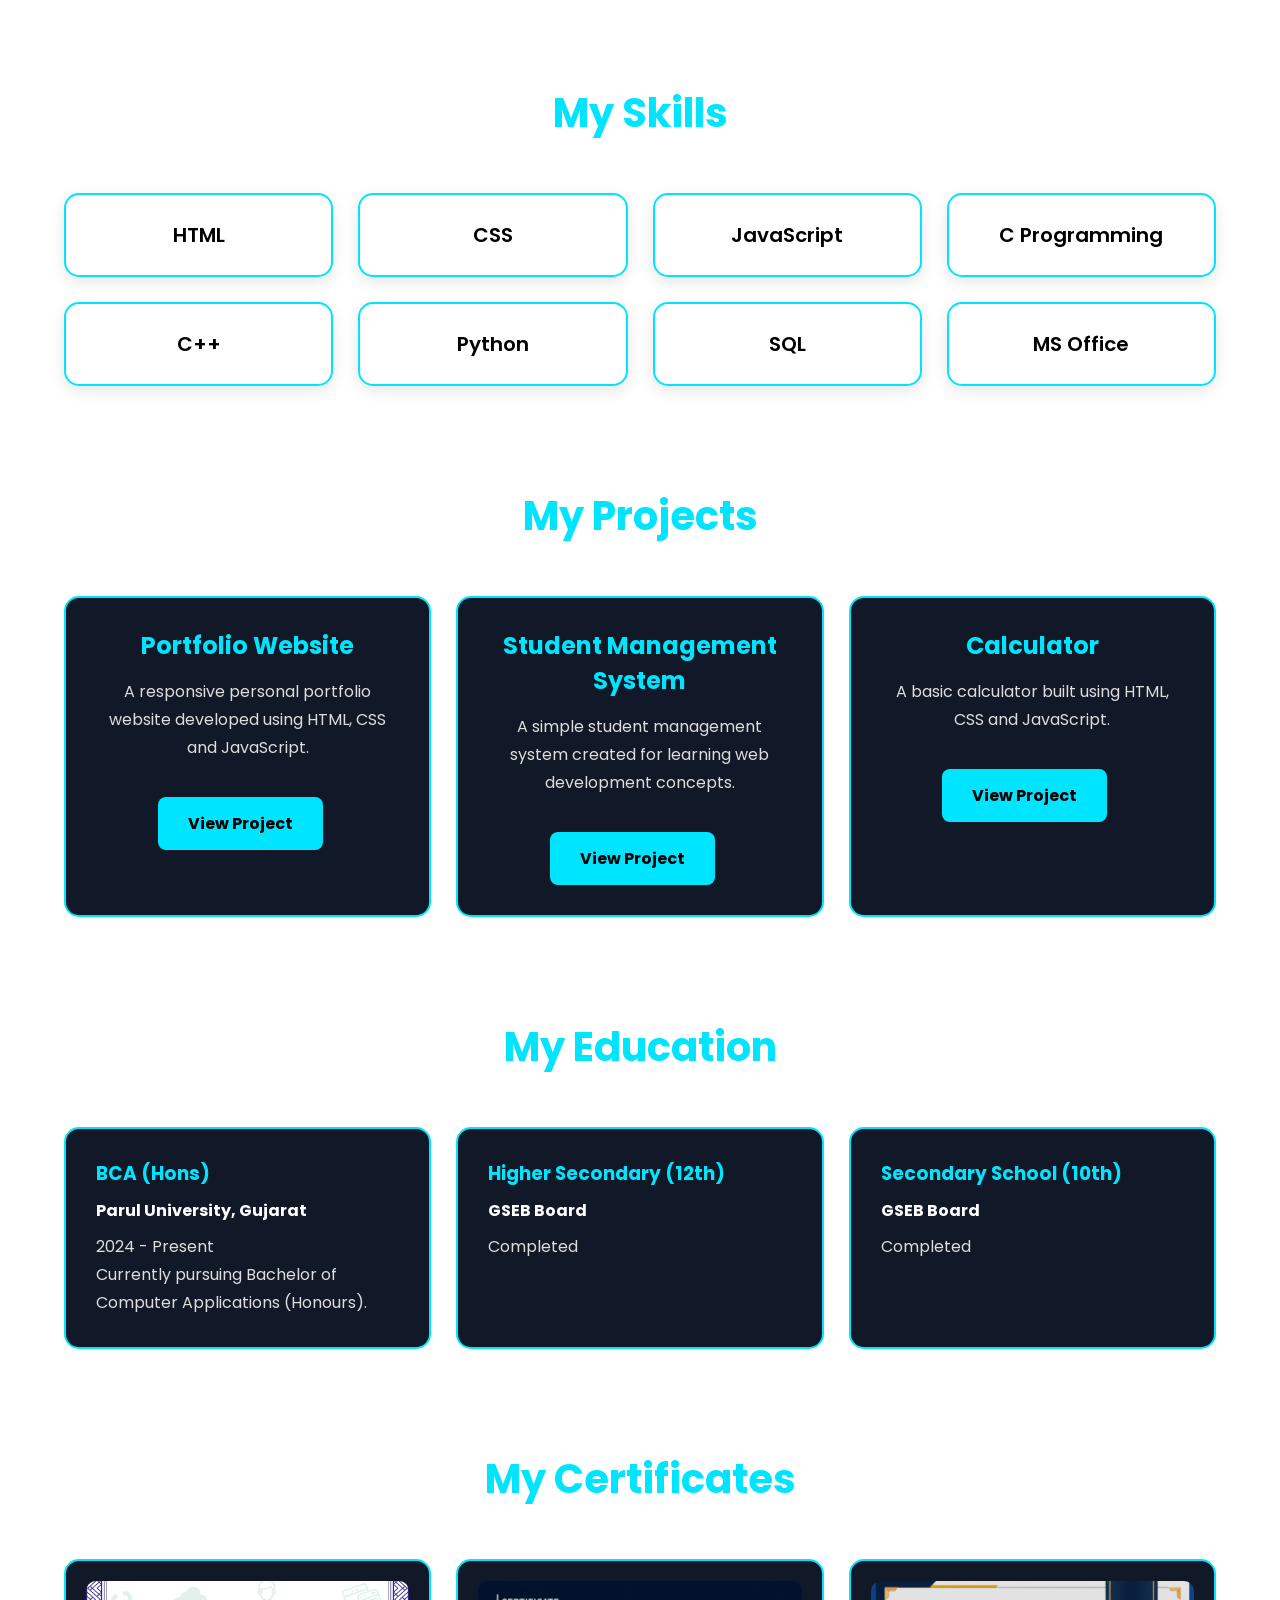
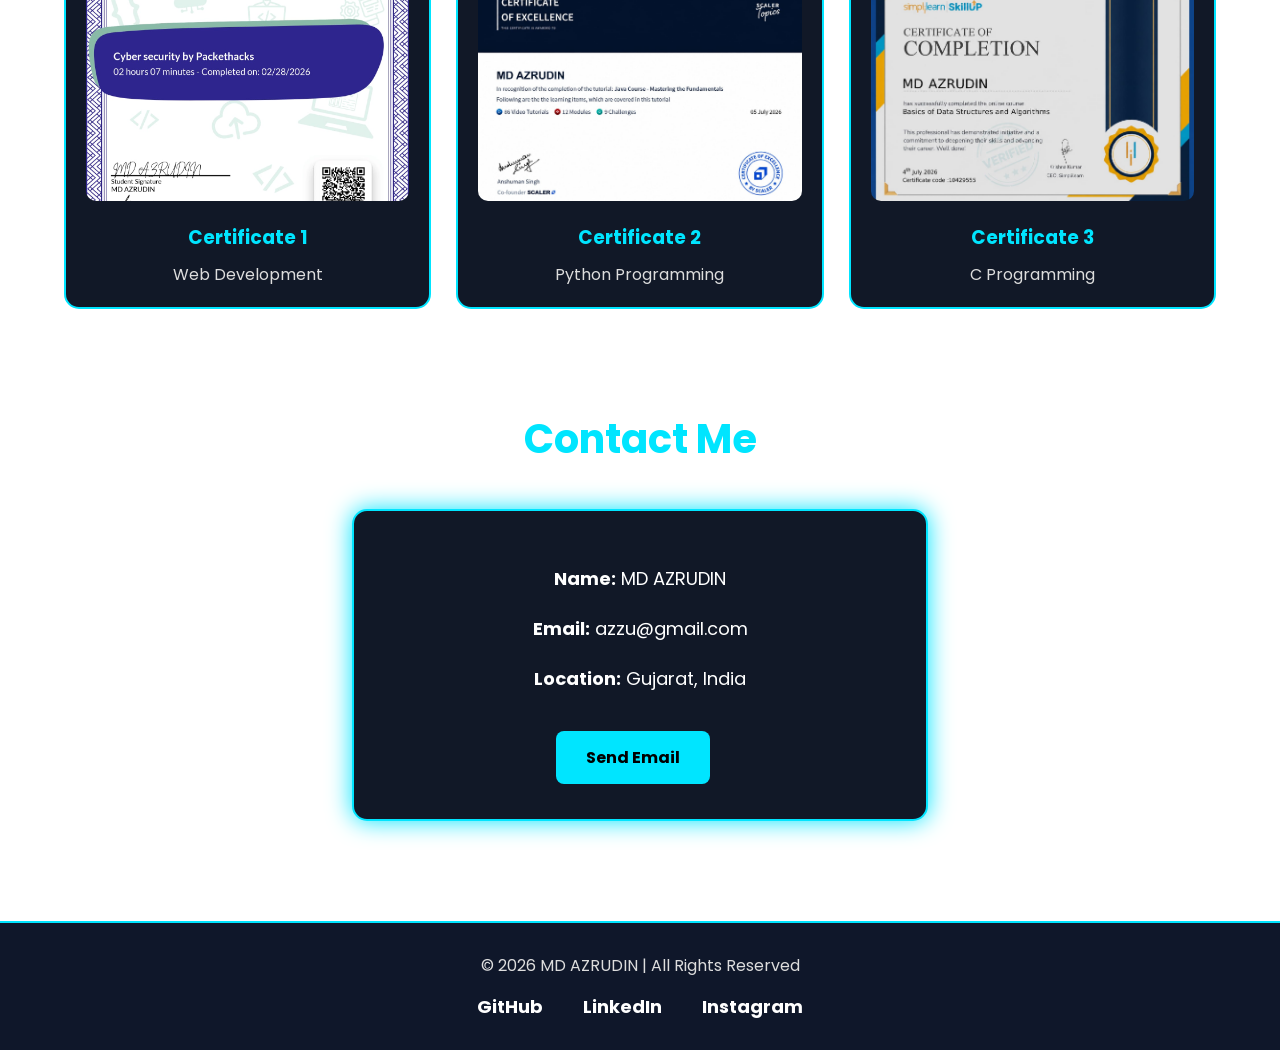
==== commit ea4c757a: "Add origin information to About Me section Updated the 'About Me' section to include the user's orig" ====
--- a/index.html
+++ b/index.html
@@ -81,6 +81,7 @@
 
             <p><strong>Education:</strong> BCA (Hons), Parul University</p>
             <p><strong>Location:</strong> Gujarat, India</p>
+            <p><strong>From:</strong> Nepal, District Saptari</p>
             <p><strong>Email:</strong> azzu@gmail.com</p>
 
         </div>
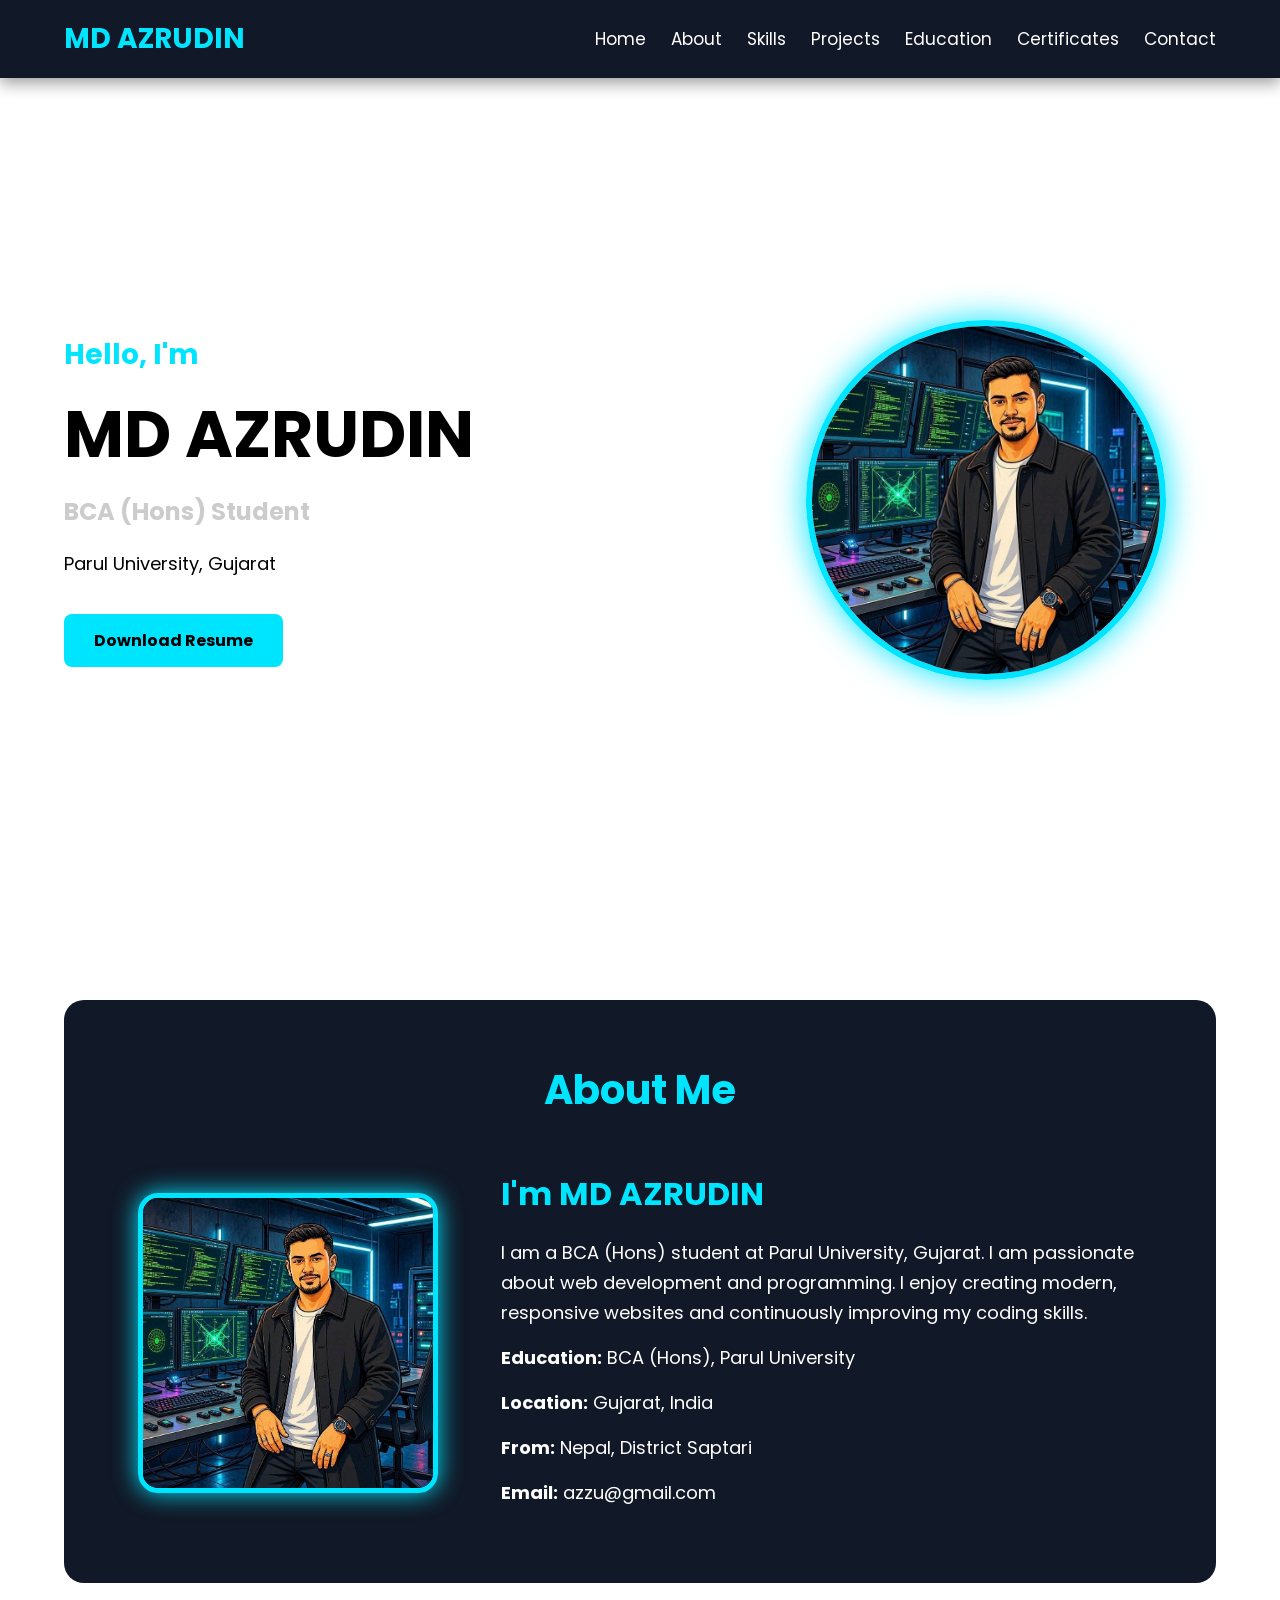
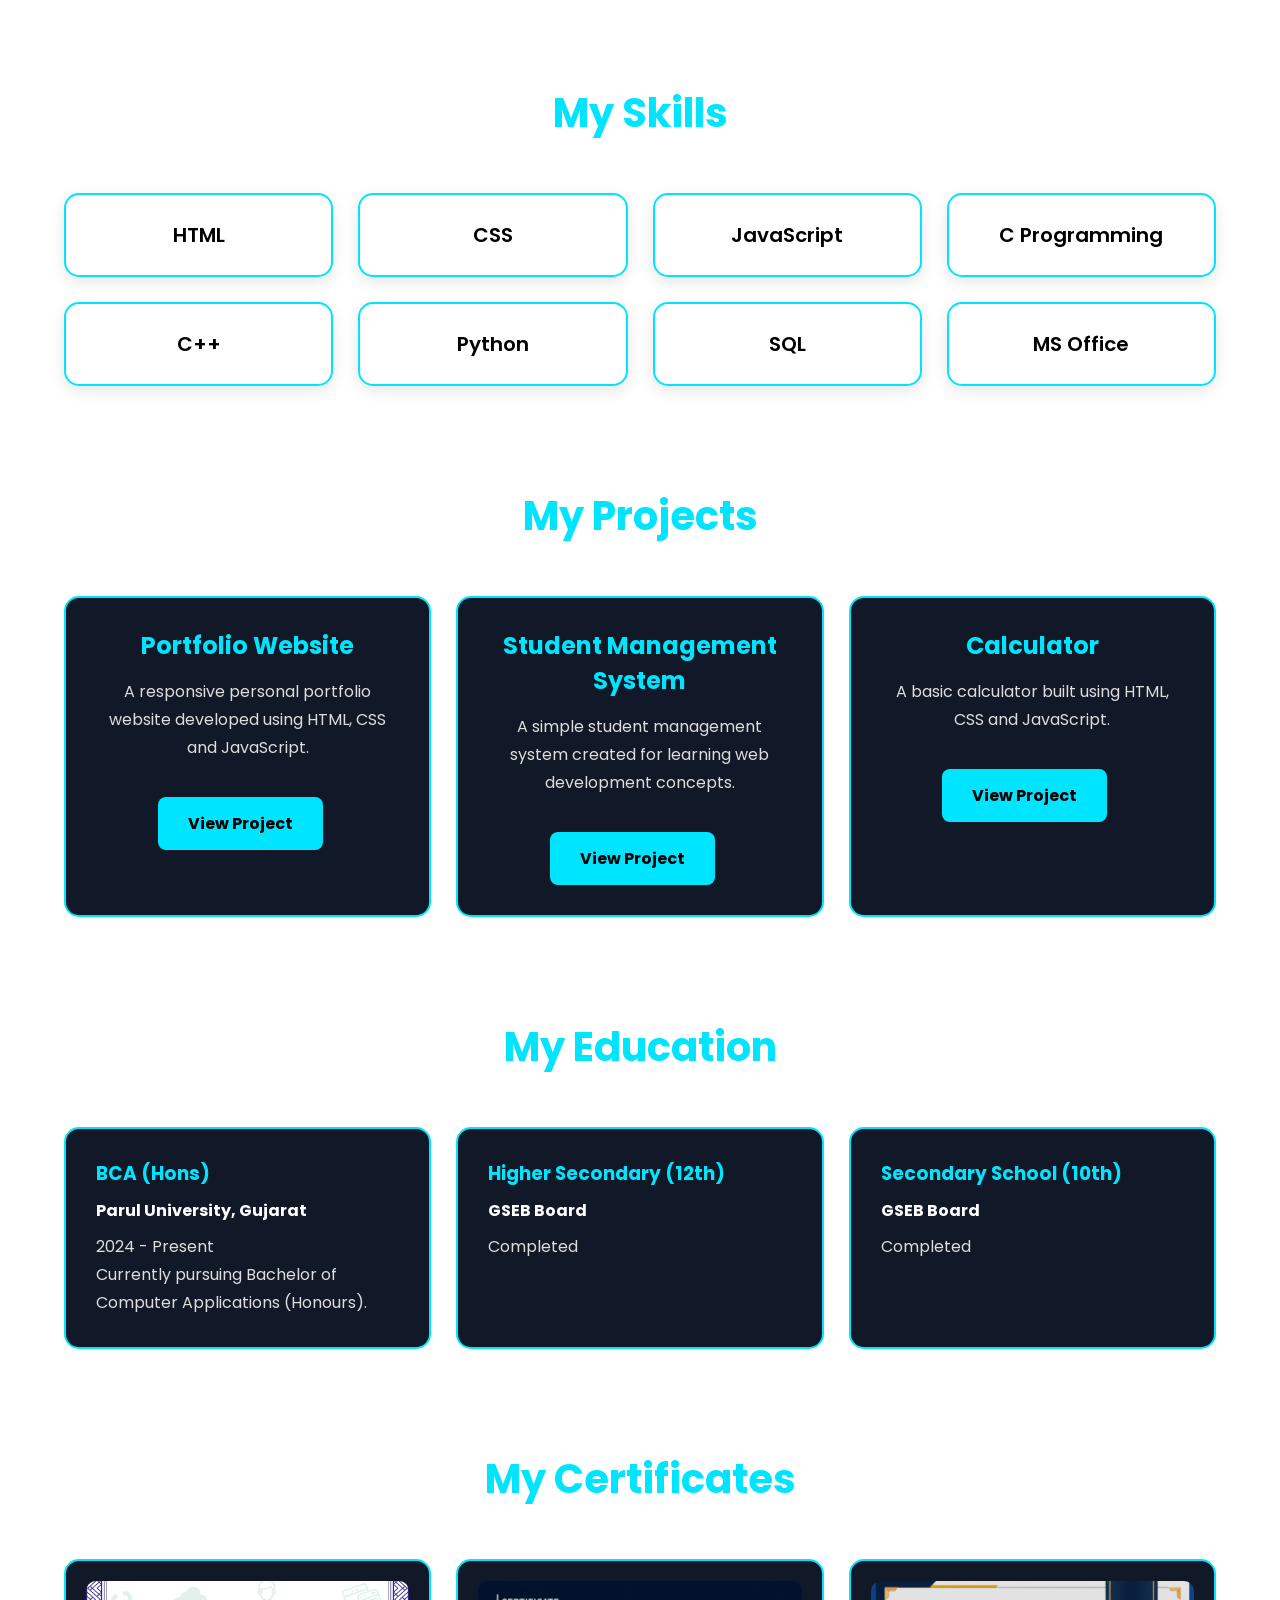
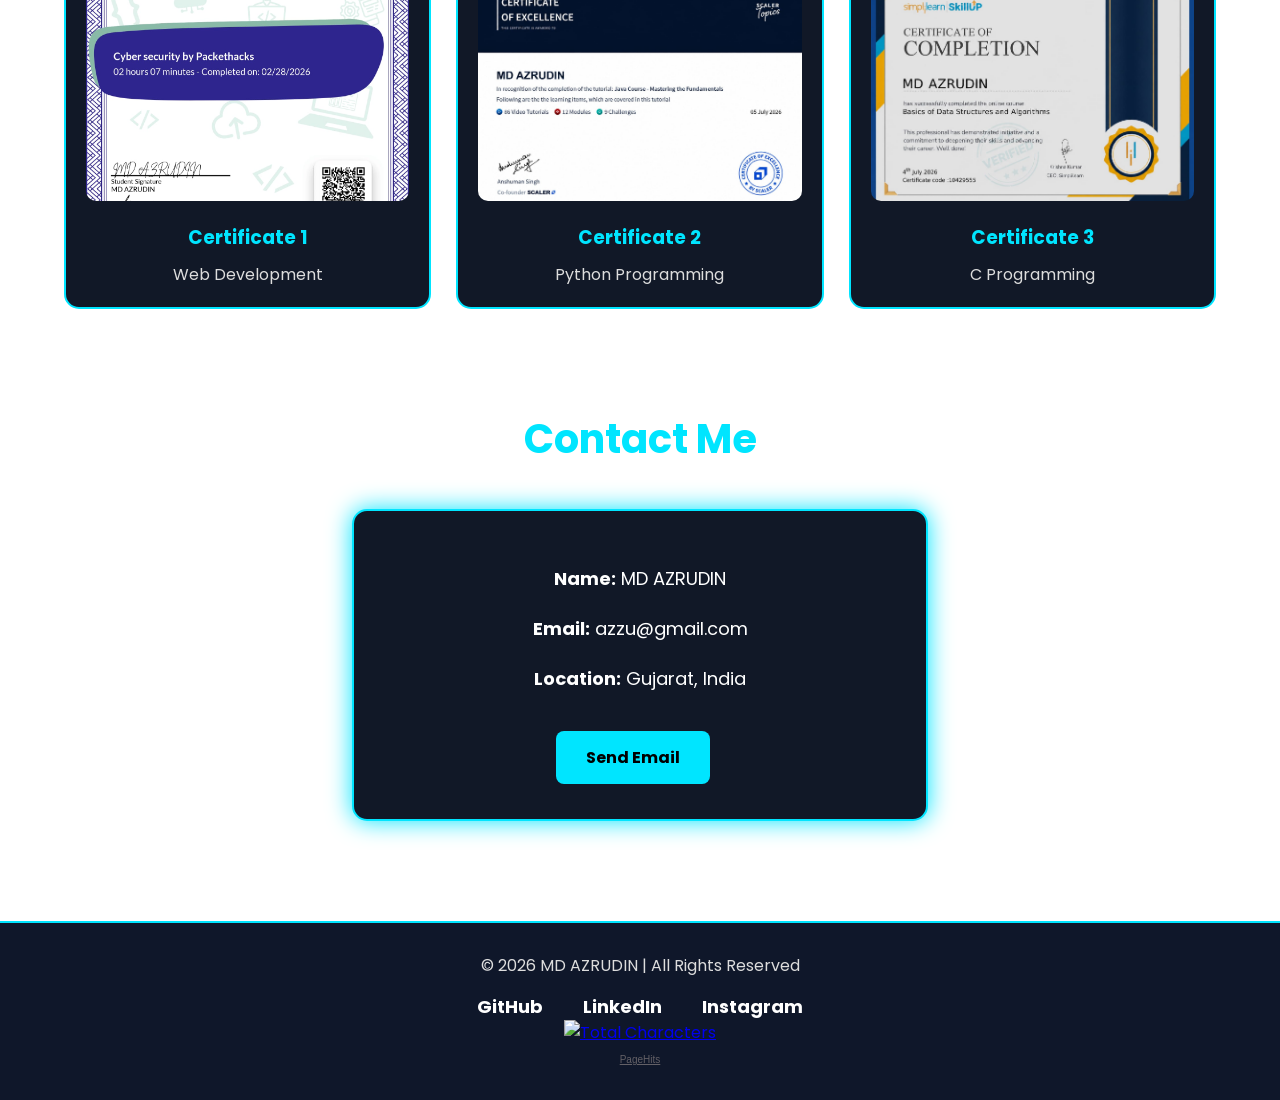
==== commit abd85719: "Refactor index.html structure and content" ====
--- a/index.html
+++ b/index.html
@@ -232,6 +232,13 @@
         <a href="https://www.linkedin.com/in/md-azrudin-82246241b/" target="_blank">LinkedIn</a>
         <a href="https://www.instagram.com/azzu_rain/" target="_blank">Instagram</a>
     </div>
+  <!-- hitwebcounter Code START -->
+<a href="https://www.hitwebcounter.com/character-counter" target="_blank" rel="noopener" title="Total Characters">
+<img src="https://www.hitwebcounter.com/counter/counter.php?page=21515513&amp;style=0009&amp;nbdigits=5&amp;type=page" alt="Total Characters" decoding="async" style="border:0;max-width:100%;height:auto;" />
+</a>
+<br />
+<a href="https://www.hitwebcounter.com/" target="_blank" rel="noopener" style="font-family:Arial, Helvetica, sans-serif;font-size:10px;color:#636066;text-decoration:underline;font-weight:strong;">PageHits</a>
+<!-- hitwebcounter Code END -->
 
 </footer>
 </body>
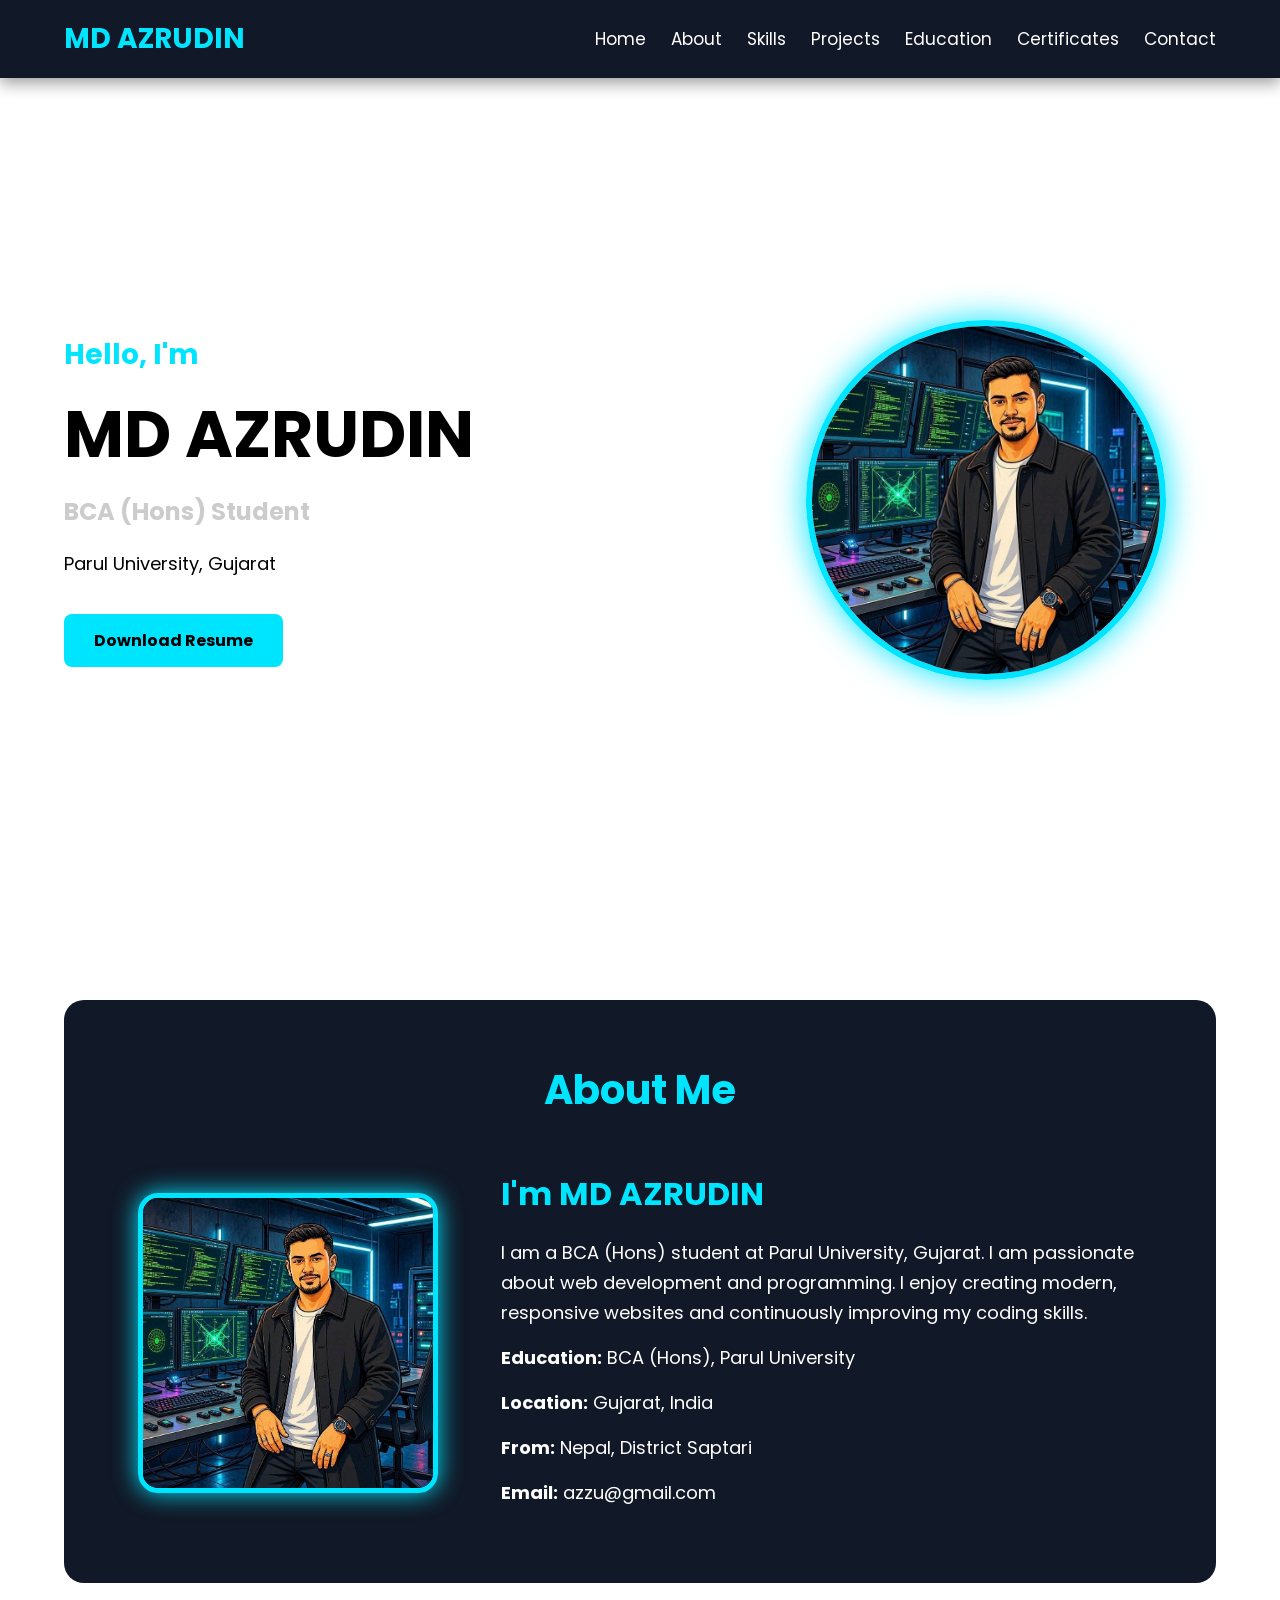
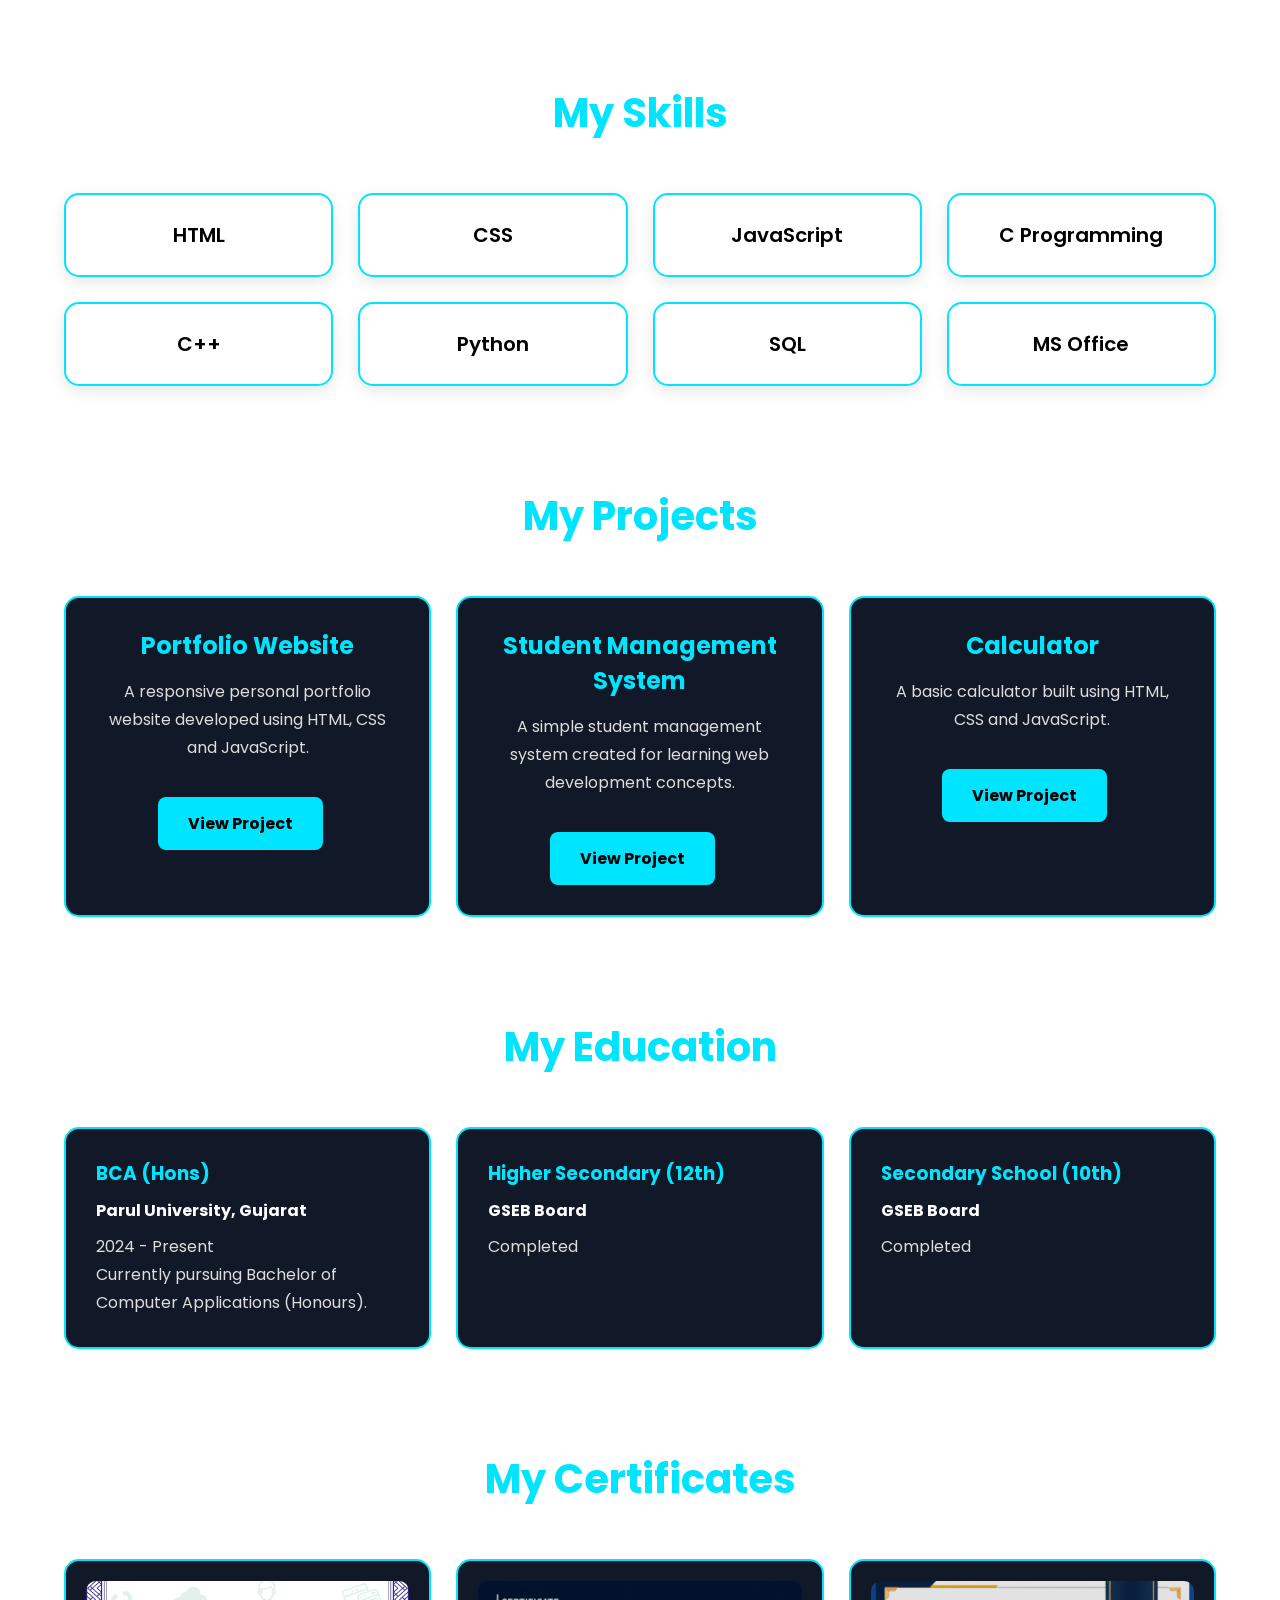
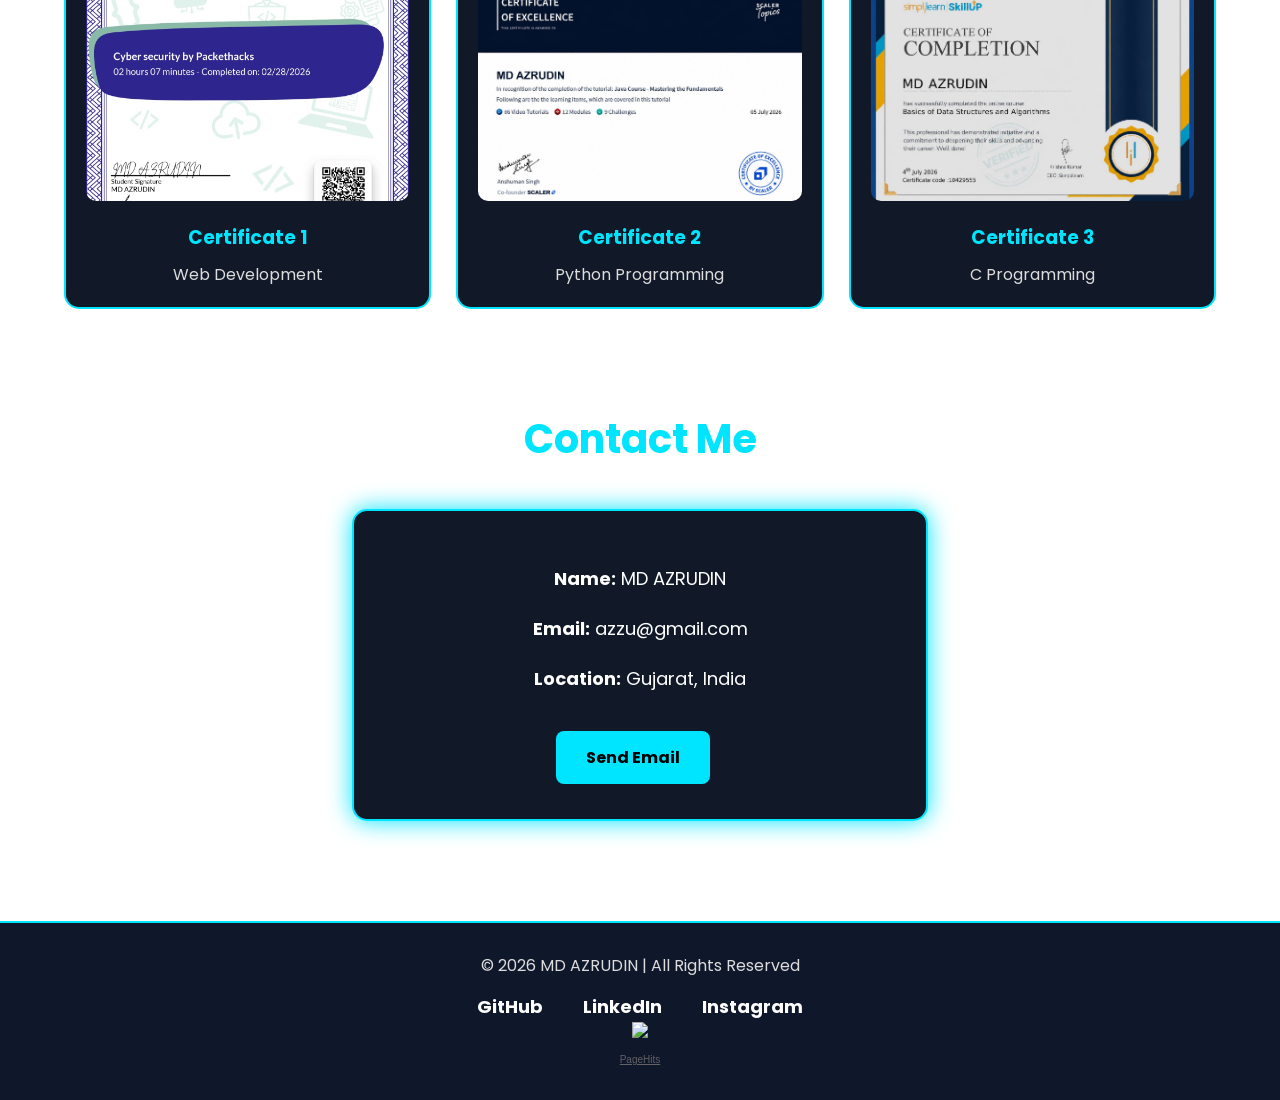
==== commit 3c4fba11: "Fix HTML formatting and structure" ====
--- a/index.html
+++ b/index.html
@@ -232,14 +232,13 @@
         <a href="https://www.linkedin.com/in/md-azrudin-82246241b/" target="_blank">LinkedIn</a>
         <a href="https://www.instagram.com/azzu_rain/" target="_blank">Instagram</a>
     </div>
-  <!-- hitwebcounter Code START -->
+<!-- hitwebcounter Code START -->
 <a href="https://www.hitwebcounter.com/character-counter" target="_blank" rel="noopener" title="Total Characters">
-<img src="https://www.hitwebcounter.com/counter/counter.php?page=21515513&amp;style=0009&amp;nbdigits=5&amp;type=page" alt="Total Characters" decoding="async" style="border:0;max-width:100%;height:auto;" />
+<img src="https://www.hitwebcounter.com/counter/counter.php?page=21515513&style=0009&nbdigits=5&type=ip" ... />
 </a>
 <br />
 <a href="https://www.hitwebcounter.com/" target="_blank" rel="noopener" style="font-family:Arial, Helvetica, sans-serif;font-size:10px;color:#636066;text-decoration:underline;font-weight:strong;">PageHits</a>
 <!-- hitwebcounter Code END -->
-
 </footer>
 </body>
 </html>
